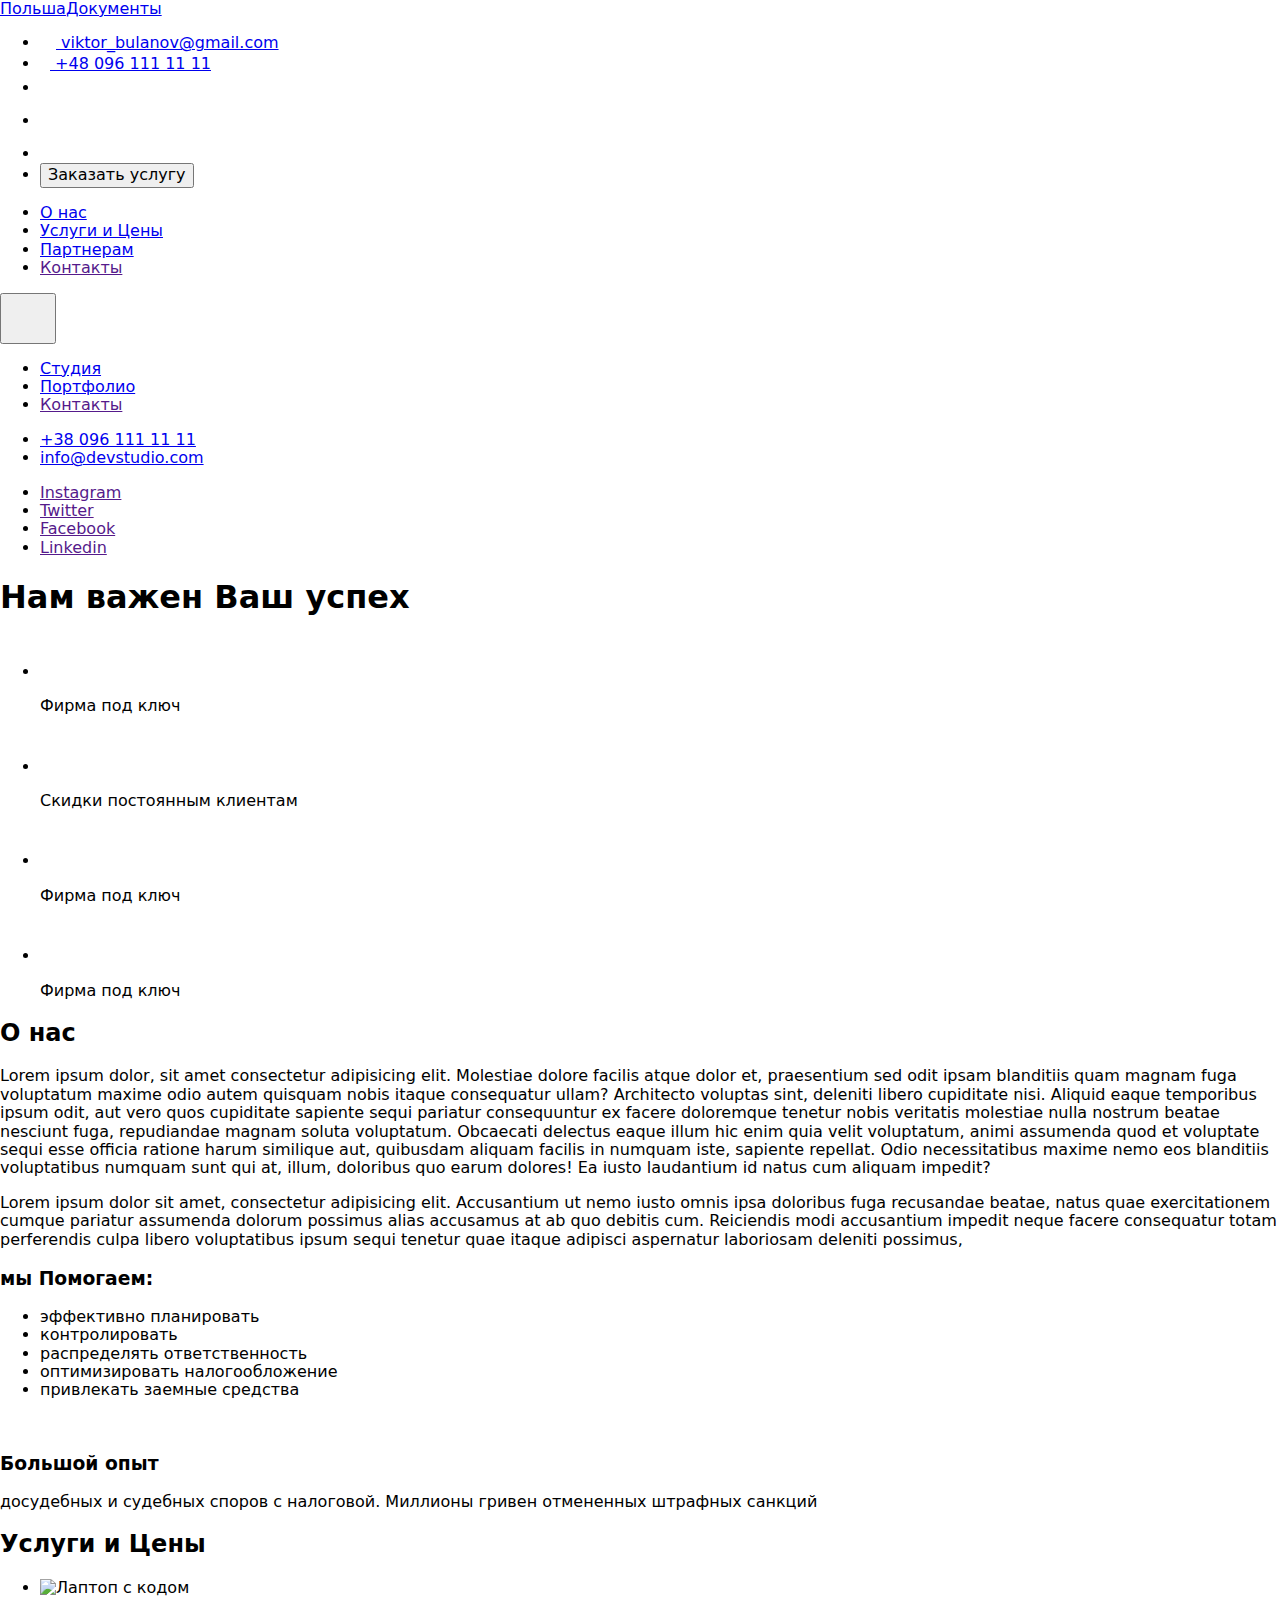
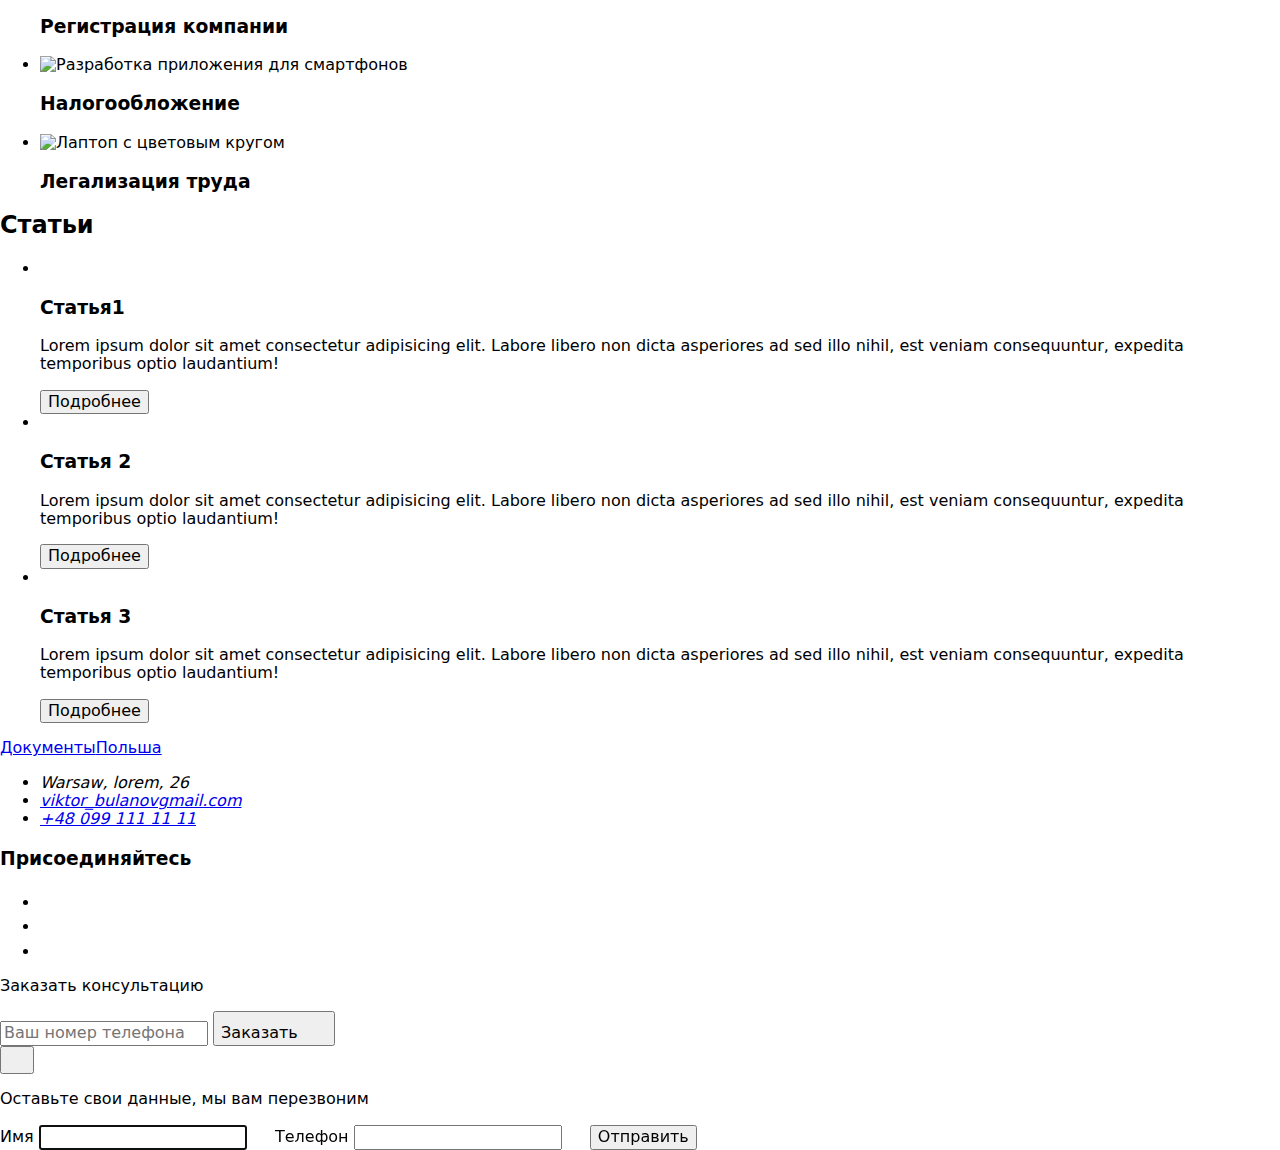
==== index.html @ 6add6114 "index.html" ====
<!DOCTYPE html>
<html lang="ru">
  <head>
    <meta charset="UTF-8" />
    <meta http-equiv="X-UA-Compatible" content="IE=edge" />
    <meta name="viewport" content="width=device-width, initial-scale=1.0" />
    <title>Документы Польша</title>
    <link rel="preconnect" href="https://fonts.gstatic.com" />
    <link
      href="https://fonts.googleapis.com/css2?family=Raleway:wght@700&family=Roboto:wght@400;500;700;900&display=swap"
      rel="stylesheet"
    />
    <link
      rel="stylesheet"
      href="https://cdnjs.cloudflare.com/ajax/libs/modern-normalize/0.2.0/modern-normalize.css"
    />
    <link rel="stylesheet" href="./styles.css" />
    <link rel="stylesheet" href="./css/main.min.css" />
  </head>
  <body>
    <header class="header">
      <div class="container header__container">
        <div class="header__contacts">
          <a href="./index.html" class="logo header__logo">
            Польша<span class="header__logo--color">Документы</span></a
          >
          <ul class="header-contacts__list">
            <li class="header-contacts__item">
              <a
                class="header-contacts__link"
                href="mailto:viktor_bulanov@gmail.com"
              >
                <svg class="header-contacts__icon" width="16px" height="12px">
                  <use href="./images/sprite.svg#icon-envelope"></use>
                </svg>
                viktor_bulanov@gmail.com</a
              >
            </li>
            <li class="header-contacts__item">
              <a class="header-contacts__link" href="tel:+380961111111">
                <svg class="header-contacts__icon" width="10px" height="16px">
                  <use href="./images/sprite.svg#icon-smartphone"></use>
                </svg>
                +48 096 111 11 11</a
              >
            </li>
            <li class="team-social__item">
              <a
                href=""
                class="team-social__link"
                target="_blank"
                rel="noopener noreferrer"
              >
                <svg class="team-social__icon" width="20px" height="20px">
                  <use href="./images/sprite.svg#icon-telega"></use>
                </svg>
              </a>
            </li>
            <li class="team-social__item">
              <a
                href=""
                class="team-social__link"
                target="_blank"
                rel="noopener noreferrer"
              >
                <svg class="team-social__icon" width="28px" height="28px">
                  <use href="./images/sprite.svg#icon-viber"></use>
                </svg>
              </a>
            </li>
            <li class="team-social__item">
              <a
                href=""
                class="team-social__link header__social-link--watsap"
                target="_blank"
                rel="noopener noreferrer"
              >
                <svg class="team-social__icon" width="29px" height="29px">
                  <use href="./images/sprite.svg#icon-watsap"></use>
                </svg>
              </a>
            </li>
            <li>
              <button class="btn hero__btn" type="button" data-modal-open>
                Заказать услугу
              </button>
            </li>
          </ul>
        </div>
        <nav class="site-nav">
          <ul class="site-nav__list">
            <li class="site-nav__item">
              <a
                class="site-nav__link site-nav__link--current"
                href="./index.html"
                >О нас</a
              >
            </li>
            <li class="site-nav__item">
              <a class="site-nav__link" href="./portfolio.html"
                >Услуги и Цены</a
              >
            </li>
            <li class="site-nav__item">
              <a class="site-nav__link" href="./portfolio.html">Партнерам</a>
            </li>

            <li class="site-nav__item">
              <a class="site-nav__link" href="">Контакты</a>
            </li>
          </ul>
        </nav>
        <button class="mobile-menu__btn" data-menu-button>
          <svg class="menu-btn__icon" width="40" height="40">
            <use
              class="menu-btn__icon-open"
              href="./images/sprite.svg#icon-menu"
            ></use>
            <use
              class="menu-btn__icon-close"
              href="./images/sprite.svg#icon-close-menu"
            ></use>
          </svg>
        </button>
      </div>
    </header>
    <div class="mobile-menu" data-menu>
      <ul class="mobile-menu__list">
        <li class="mobile-menu__item">
          <a class="mobile-menu__link" href="./index.html">Студия</a>
        </li>
        <li class="mobile-menu__item">
          <a class="mobile-menu__link" href="./portfolio.html">Портфолио</a>
        </li>
        <li class="mobile-menu__item">
          <a class="mobile-menu__link" href="">Контакты</a>
        </li>
      </ul>
      <div>
        <ul class="mobile-contacts">
          <li class="mobile-contacts__item">
            <a class="mobile-contacts__tel" href="tel:+380961111111">
              +38 096 111 11 11</a
            >
          </li>
          <li class="mobile-contacts__item">
            <a class="mobile-contacts__mail" href="mailto:info@devstudio.com">
              info@devstudio.com</a
            >
          </li>
        </ul>
        <ul class="mobile-menu__social-list">
          <li class="mobile-menu__social-item">
            <a class="mobile-menu__social-link" href="">Instagram</a>
          </li>
          <li class="mobile-menu__social-item">
            <a class="mobile-menu__social-link" href="">Twitter</a>
          </li>
          <li class="mobile-menu__social-item">
            <a class="mobile-menu__social-link" href="">Facebook</a>
          </li>
          <li class="mobile-menu__social-item">
            <a class="mobile-menu__social-link" href="">Linkedin</a>
          </li>
        </ul>
      </div>
    </div>
    <main>
      <!--Section Hero-->
      <section class="hero">
        <div class="container hero__container">
          <h1 class="hero__title">Нам важен Ваш успех</h1>
          <ul class="advantages__list advantages__list--hero">
            <li class="advantages__item--hero">
              <svg class="checked" width="40" height="40">
                <use href="./images/sprite.svg#icon-checked"></use>
              </svg>
              <p class="white-p">Фирма под ключ</p>
            </li>
            <li class="advantages__item--hero">
              <svg class="checked" width="40" height="40">
                <use href="./images/sprite.svg#icon-checked"></use>
              </svg>
              <p class="white-p">Скидки постоянным клиентам</p>
            </li>
            <li class="advantages__item--hero">
              <svg class="checked" width="40" height="40">
                <use href="./images/sprite.svg#icon-checked"></use>
              </svg>
              <p class="white-p">Фирма под ключ</p>
            </li>
            <li class="advantages__item--hero">
              <svg class="checked" width="40" height="40">
                <use href="./images/sprite.svg#icon-checked"></use>
              </svg>
              <p class="white-p">Фирма под ключ</p>
            </li>
          </ul>
        </div>
      </section>
      <!-- Section About Us -->
      <section class="about-us services">
        <div class="container about-us__container">
          <h2 class="title">О нас</h2>
          <div class="about-us">
            <div class="about-us__item">
              <p class="about-us__text">
                Lorem ipsum dolor, sit amet consectetur adipisicing elit.
                Molestiae dolore facilis atque dolor et, praesentium sed odit
                ipsam blanditiis quam magnam fuga voluptatum maxime odio autem
                quisquam nobis itaque consequatur ullam? Architecto voluptas
                sint, deleniti libero cupiditate nisi. Aliquid eaque temporibus
                ipsum odit, aut vero quos cupiditate sapiente sequi pariatur
                consequuntur ex facere doloremque tenetur nobis veritatis
                molestiae nulla nostrum beatae nesciunt fuga, repudiandae magnam
                soluta voluptatum. Obcaecati delectus eaque illum hic enim quia
                velit voluptatum, animi assumenda quod et voluptate sequi esse
                officia ratione harum similique aut, quibusdam aliquam facilis
                in numquam iste, sapiente repellat. Odio necessitatibus maxime
                nemo eos blanditiis voluptatibus numquam sunt qui at, illum,
                doloribus quo earum dolores! Ea iusto laudantium id natus cum
                aliquam impedit?
              </p>
              <p>
                Lorem ipsum dolor sit amet, consectetur adipisicing elit.
                Accusantium ut nemo iusto omnis ipsa doloribus fuga recusandae
                beatae, natus quae exercitationem cumque pariatur assumenda
                dolorum possimus alias accusamus at ab quo debitis cum.
                Reiciendis modi accusantium impedit neque facere consequatur
                totam perferendis culpa libero voluptatibus ipsum sequi tenetur
                quae itaque adipisci aspernatur laboriosam deleniti possimus,
              </p>
            </div>
            <div class="about-us__item--grey">
              <h3 class="about-us__subtitle--orange">мы Помогаем:</h3>
              <ul>
                <li class="about-us__point--grey">эффективно планировать</li>
                <li class="about-us__point--grey">контролировать</li>
                <li class="about-us__point--grey">
                  распределять ответственность
                </li>
                <li class="about-us__point--grey">
                  оптимизировать налогообложение
                </li>
                <li class="about-us__point--grey">
                  привлекать заемные средства
                </li>
              </ul>
            </div>
          </div>
          <div class="about-us--additive">
            <img
              class="about-us__image-2"
              src="./images/desktop/about-us/about-us-2.jpg"
              alt=""
            />
            <div class="about-us--orange-square">
              <h3 class="about-us__subtitle">Большой опыт</h3>
              <p class="about-us__text--white">
                досудебных и судебных споров с налоговой. Миллионы гривен
                отмененных штрафных санкций
              </p>
            </div>
          </div>
        </div>
      </section>
      <!--Section Services-->
      <section class="services">
        <div class="container services__container">
          <h2 class="title">Услуги и Цены</h2>
          <ul class="services__list">
            <li class="services__item">
              <div class="services__thumb">
                <picture>
                  <source
                    srcset="
                      ./images/desktop/services/box-1.webp    1x,
                      ./images/desktop/services/box-1@2x.webp 2x
                    "
                    media="(min-width: 1200px)"
                    type="image/webp"
                  />
                  <source
                    srcset="
                      ./images/desktop/services/box-1.jpg    1x,
                      ./images/desktop/services/box-1@2x.jpg 2x
                    "
                    media="(min-width: 1200px)"
                    type="image/jpeg"
                  />
                  <img
                    class="img"
                    src="./images/desktop/services/box-1.jpg"
                    alt="Лаптоп с кодом"
                    width="370"
                    height="294"
                  />
                </picture>
                <div class="servises__overlay">
                  <h3 class="servises__text">Регистрация компании</h3>
                </div>
              </div>
            </li>
            <li class="services__item">
              <div class="services__thumb">
                <picture>
                  <source
                    srcset="
                      ./images/desktop/services/box-2.webp    1x,
                      ./images/desktop/services/box-2@2x.webp 2x
                    "
                    media="(min-width: 1200px)"
                    type="image/webp"
                  />
                  <source
                    srcset="
                      ./images/desktop/services/box-2.jpg    1x,
                      ./images/desktop/services/box-2@2x.jpg 2x
                    "
                    media="(min-width: 1200px)"
                    type="image/jpeg"
                  />
                  <img
                    class="img"
                    src="./images/desktop/services/box-2.jpg"
                    alt="Разработка приложения для смартфонов"
                    width="370"
                    height="294"
                  />
                </picture>
                <div class="servises__overlay">
                  <h3 class="servises__text">Налогообложение</h3>
                </div>
              </div>
            </li>
            <li class="services__item">
              <div class="services__thumb">
                <picture>
                  <source
                    srcset="
                      ./images/desktop/services/box-3.webp    1x,
                      ./images/desktop/services/box-3@2x.webp 2x
                    "
                    media="(min-width: 1200px)"
                    type="image/webp"
                  />
                  <source
                    srcset="
                      ./images/desktop/services/box-3.jpg    1x,
                      ./images/desktop/services/box-3@2x.jpg 2x
                    "
                    media="(min-width: 1200px)"
                    type="image/jpeg"
                  />
                  <img
                    class="img"
                    src="./images/desktop/services/box-3.jpg"
                    alt="Лаптоп с цветовым кругом"
                    width="370"
                    height="294"
                  />
                </picture>
                <div class="servises__overlay">
                  <h3 class="servises__text">Легализация труда</h3>
                </div>
              </div>
            </li>
          </ul>
        </div>
      </section>
      <!--Section Articles-->
      <section class="article">
        <div class="container article__container">
          <h2 class="title article__title">Статьи</h2>
          <ul class="article__list">
            <li class="article__item">
              <div class="article__thumb">
                <img src="./images/desktop/article/article-1.jpg" alt="" />
              </div>
              <div class="article__box">
                <h3 class="article__subtitle">Статья1</h3>
                <p class="article__text">
                  Lorem ipsum dolor sit amet consectetur adipisicing elit.
                  Labore libero non dicta asperiores ad sed illo nihil, est
                  veniam consequuntur, expedita temporibus optio laudantium!
                </p>
                <button class="btn article__btn">Подробнее</button>
              </div>
            </li>
            <li class="article__item">
              <div class="article__thumb">
                <img src="./images/desktop/article/article-2.jpg" alt="" />
              </div>
              <div class="article__box">
                <h3 class="article__subtitle">Статья 2</h3>
                <p class="article__text">
                  Lorem ipsum dolor sit amet consectetur adipisicing elit.
                  Labore libero non dicta asperiores ad sed illo nihil, est
                  veniam consequuntur, expedita temporibus optio laudantium!
                </p>
                <button class="btn article__btn">Подробнее</button>
              </div>
            </li>
            <li class="article__item">
              <div class="article__thumb">
                <img src="./images/desktop/article/article-3.jpg" alt="" />
              </div>
              <div class="article__box">
                <h3 class="article__subtitle">Статья 3</h3>
                <p class="article__text">
                  Lorem ipsum dolor sit amet consectetur adipisicing elit.
                  Labore libero non dicta asperiores ad sed illo nihil, est
                  veniam consequuntur, expedita temporibus optio laudantium!
                </p>
                <button class="btn article__btn">Подробнее</button>
              </div>
            </li>
          </ul>
        </div>
      </section>
    </main>
    <footer class="footer">
      <div class="container footer__div-location">
        <div class="footer__content-box footer__flexbox">
          <a href="./index.html" class="logo footer__logo"
            >Документы<span class="header__logo--color">Польша</span></a
          >
          <address class="contacts">
            <ul class="list footer__flexbox">
              <li class="footer-contacts__item">Warsaw, lorem, 26</li>
              <li class="footer-contacts__item">
                <a
                  class="link footer-contacts__link"
                  href="mailto:info@example.com"
                  >viktor_bulanovgmail.com</a
                >
              </li>
              <li class="footer-contacts__item">
                <a class="link footer-contacts__link" href="tel:+380991111111"
                  >+48 099 111 11 11</a
                >
              </li>
            </ul>
          </address>
        </div>
        <div class="footer__content-box footer__flexbox">
          <h3 class="footer__title">Присоединяйтесь</h3>
          <ul class="list footer__social-list">
            <li class="footer__social-item">
              <a
                href=""
                class="footer__social-link"
                target="_blank"
                rel="noopener noreferrer"
              >
                <svg class="footer__icon" width="20px" height="20px">
                  <use href="./images/sprite.svg#icon-watsap"></use>
                </svg>
              </a>
            </li>
            <li class="footer__social-item">
              <a
                href=""
                class="footer__social-link"
                target="_blank"
                rel="noopener noreferrer"
              >
                <svg class="footer__icon" width="20px" height="20px">
                  <use href="./images/sprite.svg#icon-telega"></use>
                </svg>
              </a>
            </li>
            <li class="footer__social-item">
              <a
                href=""
                class="footer__social-link"
                target="_blank"
                rel="noopener noreferrer"
              >
                <svg class="footer__icon" width="20px" height="20px">
                  <use href="./images/sprite.svg#icon-viber"></use>
                </svg>
              </a>
            </li>
          </ul>
        </div>
        <form class="footer-form footer-form__item">
          <p class="footer__title">Заказать консультацию</p>
          <div class="footer-form__flexbox">
            <input
              class="footer__input"
              id="footer-mail"
              type="tel"
              name="tel"
              placeholder="Ваш номер телефона"
            />
            <button class="btn footer-form__btn" type="submit">
              Заказать
              <svg
                class="footer__icon btn__icon-send"
                width="24px"
                height="24px"
              >
                <use href="./images/sprite.svg#icon-send"></use>
              </svg>
            </button>
          </div>
        </form>
      </div>
    </footer>

    <div class="backdrop is-hidden" data-modal>
      <div class="modal">
        <button class="close-button" type="button" data-modal-close>
          <svg class="close-button__icon" width="18px" height="18px">
            <use href="./images/sprite.svg#icon-close"></use>
          </svg>
        </button>
        <form class="form">
          <p class="form__legend">Оставьте свои данные, мы вам перезвоним</p>
          <label class="form__field">
            <span class="form__label">Имя</span>
            <input class="form__input" type="text" name="username" autofocus />
            <svg class="form__icon" width="18px" height="18px">
              <use href="./images/sprite.svg#icon-person"></use>
            </svg>
          </label>
          <label class="form__field" for="tel">
            <span class="form__label">Телефон</span>
            <input class="form__input" type="tel" name="tel" id="tel" />
            <svg class="form__icon" width="18px" height="18px">
              <use href="./images/sprite.svg#icon-phone-tube"></use>
            </svg>
          </label>
          <button class="btn" type="submit">Отправить</button>
        </form>
      </div>
    </div>
    <script src="./js/modal.js"></script>
    <script src="./js/menu.js"></script>
  </body>
</html>
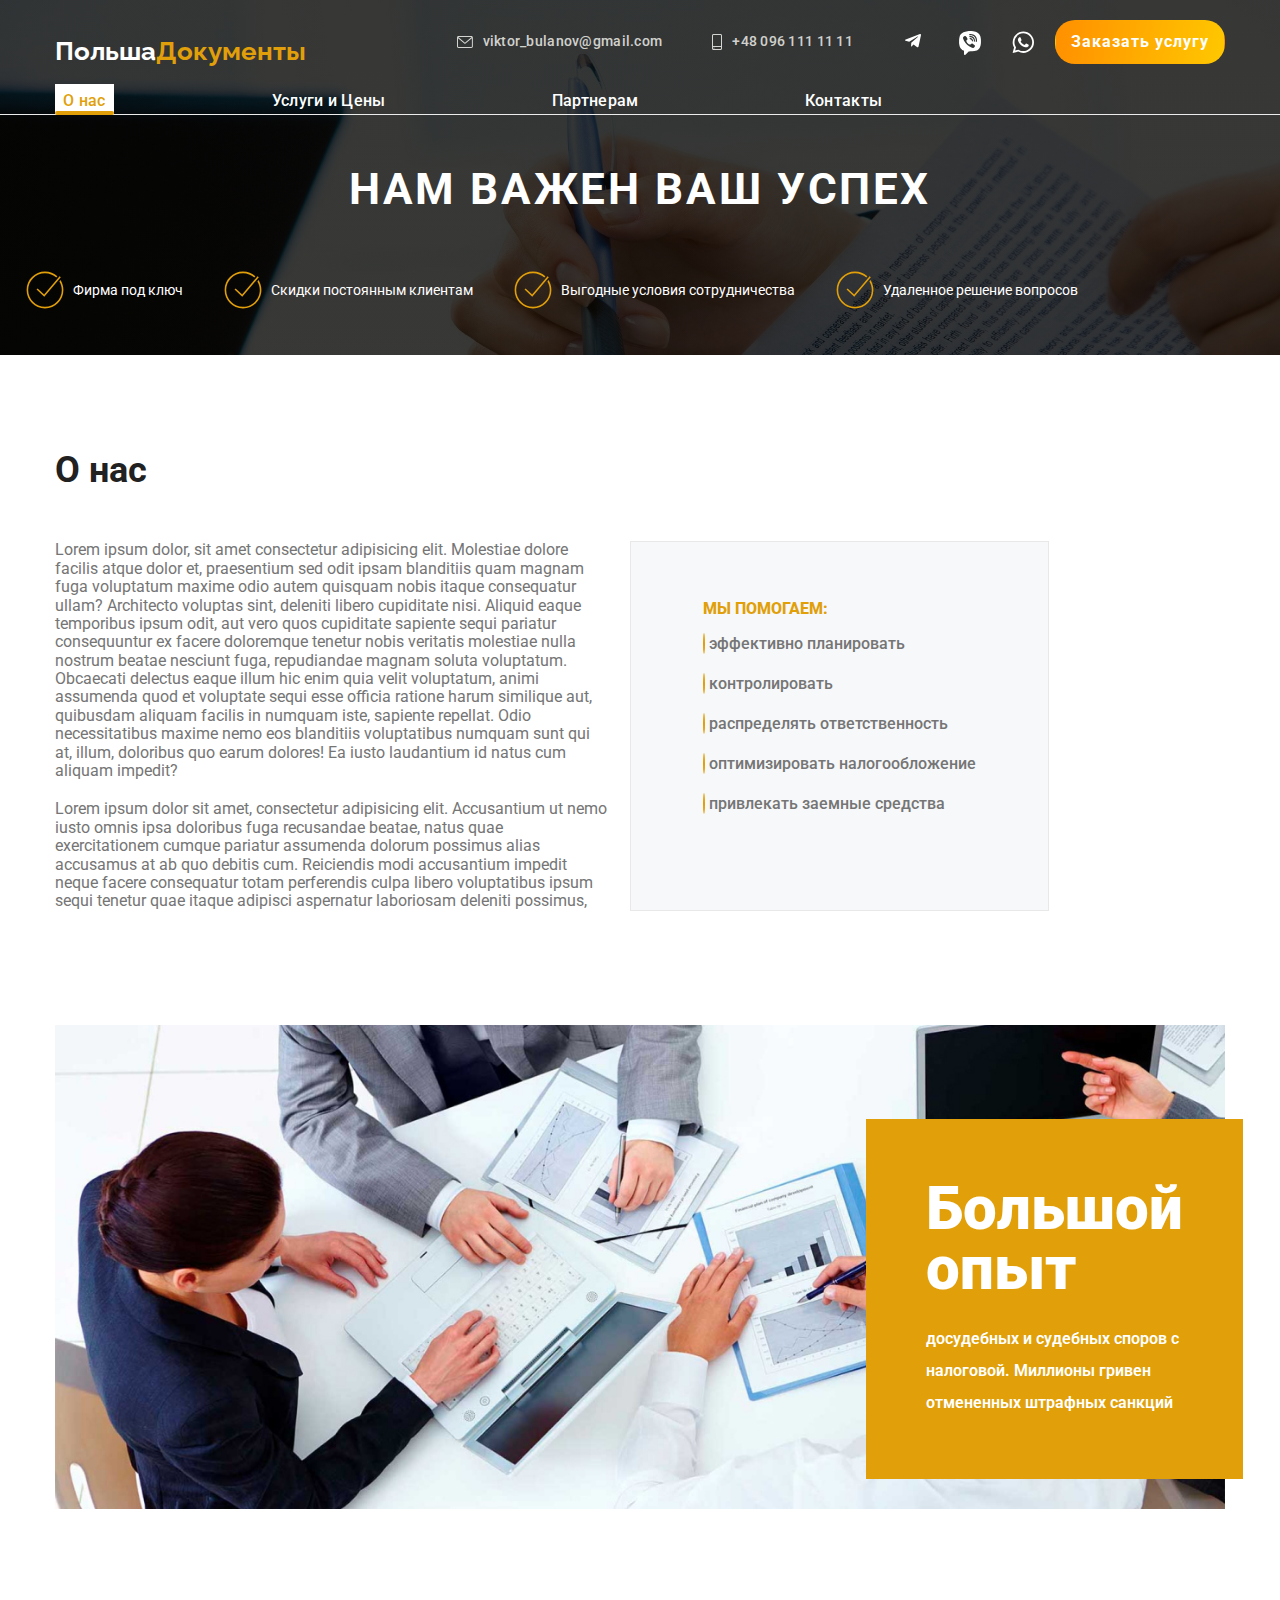
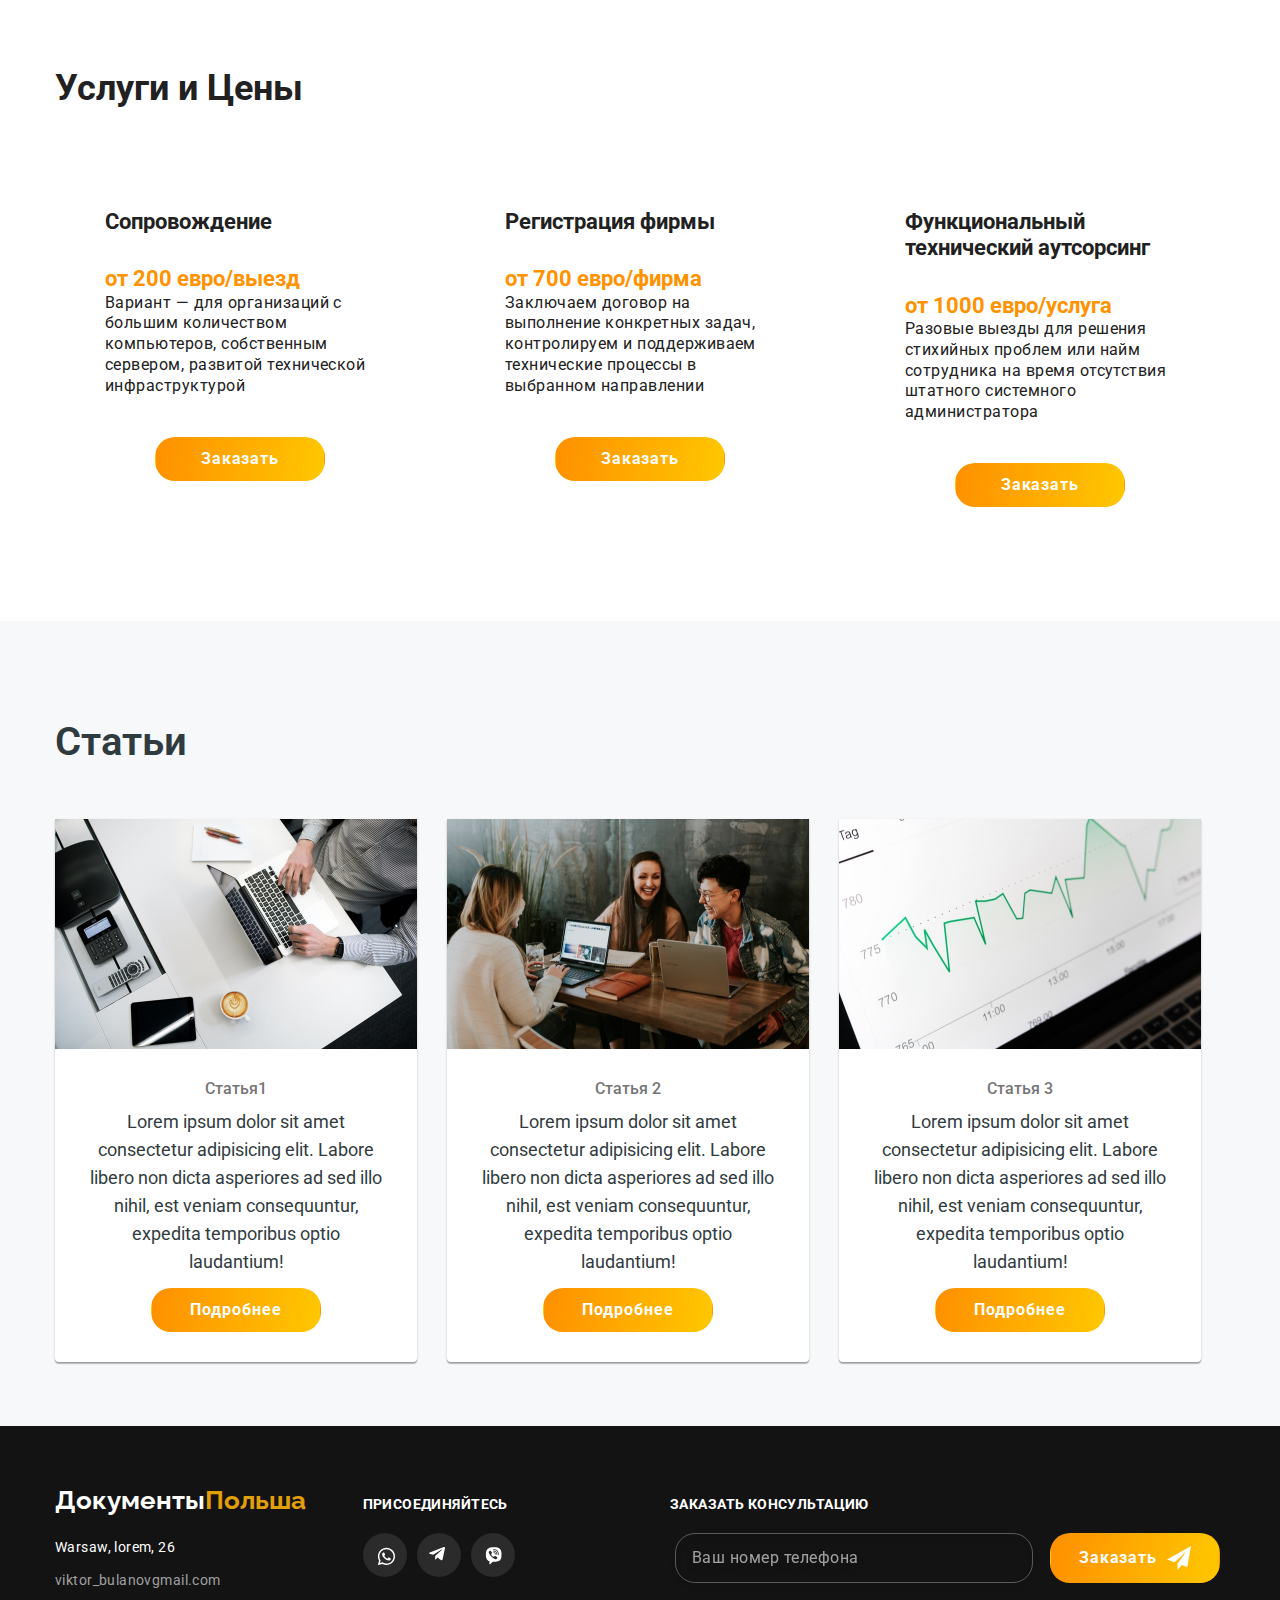
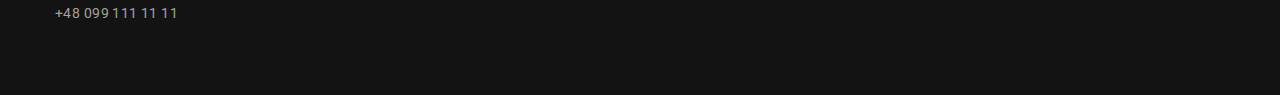
==== commit 22ee6c67: "services" ====
--- a/index.html
+++ b/index.html
@@ -97,12 +97,10 @@
               >
             </li>
             <li class="site-nav__item">
-              <a class="site-nav__link" href="./portfolio.html"
-                >Услуги и Цены</a
-              >
+              <a class="site-nav__link" href="./services.html">Услуги и Цены</a>
             </li>
             <li class="site-nav__item">
-              <a class="site-nav__link" href="./portfolio.html">Партнерам</a>
+              <a class="site-nav__link" href="./partnership.html">Партнерам</a>
             </li>
 
             <li class="site-nav__item">
@@ -187,19 +185,19 @@
               <svg class="checked" width="40" height="40">
                 <use href="./images/sprite.svg#icon-checked"></use>
               </svg>
-              <p class="white-p">Фирма под ключ</p>
+              <p class="white-p">Выгодные условия сотрудничества</p>
             </li>
             <li class="advantages__item--hero">
               <svg class="checked" width="40" height="40">
                 <use href="./images/sprite.svg#icon-checked"></use>
               </svg>
-              <p class="white-p">Фирма под ключ</p>
+              <p class="white-p">Удаленное решение вопросов</p>
             </li>
           </ul>
         </div>
       </section>
       <!-- Section About Us -->
-      <section class="about-us services">
+      <section class="about-us section">
         <div class="container about-us__container">
           <h2 class="title">О нас</h2>
           <div class="about-us">
@@ -265,111 +263,44 @@
         </div>
       </section>
       <!--Section Services-->
-      <section class="services">
+      <section class="services section">
         <div class="container services__container">
           <h2 class="title">Услуги и Цены</h2>
           <ul class="services__list">
             <li class="services__item">
-              <div class="services__thumb">
-                <picture>
-                  <source
-                    srcset="
-                      ./images/desktop/services/box-1.webp    1x,
-                      ./images/desktop/services/box-1@2x.webp 2x
-                    "
-                    media="(min-width: 1200px)"
-                    type="image/webp"
-                  />
-                  <source
-                    srcset="
-                      ./images/desktop/services/box-1.jpg    1x,
-                      ./images/desktop/services/box-1@2x.jpg 2x
-                    "
-                    media="(min-width: 1200px)"
-                    type="image/jpeg"
-                  />
-                  <img
-                    class="img"
-                    src="./images/desktop/services/box-1.jpg"
-                    alt="Лаптоп с кодом"
-                    width="370"
-                    height="294"
-                  />
-                </picture>
-                <div class="servises__overlay">
-                  <h3 class="servises__text">Регистрация компании</h3>
-                </div>
-              </div>
+              <h3 class="services__subtitle">Сопровождение</h3>
+              <span class="services__price">от 200 евро/выезд</span>
+              <p class="services__text">
+                Вариант — для организаций с большим количеством компьютеров,
+                собственным сервером, развитой технической инфраструктурой
+              </p>
+              <button class="btn">Заказать</button>
             </li>
             <li class="services__item">
-              <div class="services__thumb">
-                <picture>
-                  <source
-                    srcset="
-                      ./images/desktop/services/box-2.webp    1x,
-                      ./images/desktop/services/box-2@2x.webp 2x
-                    "
-                    media="(min-width: 1200px)"
-                    type="image/webp"
-                  />
-                  <source
-                    srcset="
-                      ./images/desktop/services/box-2.jpg    1x,
-                      ./images/desktop/services/box-2@2x.jpg 2x
-                    "
-                    media="(min-width: 1200px)"
-                    type="image/jpeg"
-                  />
-                  <img
-                    class="img"
-                    src="./images/desktop/services/box-2.jpg"
-                    alt="Разработка приложения для смартфонов"
-                    width="370"
-                    height="294"
-                  />
-                </picture>
-                <div class="servises__overlay">
-                  <h3 class="servises__text">Налогообложение</h3>
-                </div>
-              </div>
+              <h3 class="services__subtitle">Регистрация фирмы</h3>
+              <span class="services__price">от 700 евро/фирма</span>
+              <p class="services__text">
+                Заключаем договор на выполнение конкретных задач, контролируем и
+                поддерживаем технические процессы в выбранном направлении
+              </p>
+              <button class="btn">Заказать</button>
             </li>
             <li class="services__item">
-              <div class="services__thumb">
-                <picture>
-                  <source
-                    srcset="
-                      ./images/desktop/services/box-3.webp    1x,
-                      ./images/desktop/services/box-3@2x.webp 2x
-                    "
-                    media="(min-width: 1200px)"
-                    type="image/webp"
-                  />
-                  <source
-                    srcset="
-                      ./images/desktop/services/box-3.jpg    1x,
-                      ./images/desktop/services/box-3@2x.jpg 2x
-                    "
-                    media="(min-width: 1200px)"
-                    type="image/jpeg"
-                  />
-                  <img
-                    class="img"
-                    src="./images/desktop/services/box-3.jpg"
-                    alt="Лаптоп с цветовым кругом"
-                    width="370"
-                    height="294"
-                  />
-                </picture>
-                <div class="servises__overlay">
-                  <h3 class="servises__text">Легализация труда</h3>
-                </div>
-              </div>
+              <h3 class="services__subtitle">
+                Функциональный технический аутсорсинг
+              </h3>
+              <span class="services__price">от 1000 евро/услуга</span>
+              <p class="services__text">
+                Разовые выезды для решения стихийных проблем или найм сотрудника
+                на время отсутствия штатного системного администратора
+              </p>
+              <button class="btn">Заказать</button>
             </li>
           </ul>
         </div>
       </section>
       <!--Section Articles-->
-      <section class="article">
+      <section class="article section">
         <div class="container article__container">
           <h2 class="title article__title">Статьи</h2>
           <ul class="article__list">
--- a/css/main.min.css
+++ b/css/main.min.css
@@ -0,0 +1,4 @@
+:root{--main-font: "Roboto", sans-serif;--logo-font: "Raleway", sans-serif;--primary-text-color: #757575;--title-text-color: #212121;--footer-grey-text: rgba(255, 255, 255, 0.6);--accent-var2: #3b6281;--accent-color: #e19f0a;--accent-color2: #e37708;--accent-var: #3b5481;--bb-focus: #5b90bb;--linear-gradient: rgba(5, 5, 3, 0.8), rgba(14, 13, 6, 0.8);--linear-gradient2: rgba(27, 31, 68, 0.6), rgba(27, 31, 68, 0.6);--white-text-color: #ffffff;--white-hover: rgba(252, 252, 247, 0.8);--logo-text-color: #000000;--primary-bg-color: #ffffff;--secondary-bg-color: #f6f8f9;--accent-bg-color: #131314;--border-color: #eeeeee;--icon-color: #afb1b8;--header-border-color: #ececec;--card-shadow: 0px 1px 3px rgba(0, 0, 0, 0.12),
+    0px 1 px 1px rgba(0, 0, 0, 0.14), 0px 2px 1px rgba(0, 0, 0, 0.2);--portfolio-card-shadow: 0px 1px 1px rgba(0, 0, 0, 0.12),
+    0px 4px 4px rgba(0, 0, 0, 0.06), 1px 4px 6px rgba(0, 0, 0, 0.16);--filter-btn-gap: 8px;--btn-radius: 20px;--transition-param: 500ms cubic-bezier(0.4, 0, 0.2, 1);--modal-tr-param: 250ms cubic-bezier(0.17, 0.67, 0.96, 0.48)}.advantages__list,.services__list,.article__list,.clients__list,.portfolio__list{display:flex;flex-wrap:wrap;margin-left:-30px;margin-top:-30px}.advantages,.article,.clients,.portfolio{padding-top:60px;padding-bottom:60px}@media screen and (min-width: 1200px){.advantages,.article,.clients,.portfolio{padding-top:94px;padding-bottom:94px}}.advantages__item,.services__item,.article__item,.clients__item,.portfolio__item{margin-top:30px;margin-left:30px}.team-social__link,.footer__social-link{display:flex;justify-content:center;align-items:center;padding:8px;width:44px;height:44px;border-radius:50%;transition:background-color var(--transition-param)}.team-social__link:hover,.footer__social-link:hover,.team-social__link:focus,.footer__social-link:focus{background-color:var(--accent-color)}.container{width:100%;padding-left:15px;padding-right:15px}@media screen and (min-width: 480px){.container{max-width:480px;margin-left:auto;margin-right:auto}}@media screen and (min-width: 768px){.container{max-width:768px}}@media screen and (min-width: 1200px){.container{max-width:1200px}}.hero__container{text-align:center}.header__container{padding-top:15px;padding-bottom:15px}@media screen and (min-width: 768px){.header__container{padding-top:0px;padding-bottom:0px}}.about-us__container{display:flex;flex-direction:column;align-items:flex-start}.services__container{display:flex;flex-direction:column;align-items:flex-start}.article__container{display:flex;flex-direction:column;align-items:flex-start}.section{padding-top:94px;padding-bottom:64px;background-color:var(--white-text-color)}html{box-sizing:border-box}*,*::before,*::after{box-sizing:inherit}body{margin:0;background-color:var(--primary-bg-color);color:var(--primary-text-color);font-family:var(--main-font);font-style:normal;background-image:linear-gradient(var(--linear-gradient)),url("../images/desktop/hero/background.jpg");background-repeat:no-repeat;background-size:contain}body.overflow-is-hidden{overflow:hidden}h1,h2,h3,h4,h5,h6,p{margin:0}a{text-decoration:none}ul{list-style:none;margin:0px;padding-left:0px}.visually-hidden{position:absolute !important;clip:rect(1px 1px 1px 1px);padding:0 !important;border:0 !important;height:1px !important;width:1px !important;overflow:hidden}.list{display:flex;list-style:none;padding-left:0px}img{display:block;height:auto;object-fit:cover}.title{margin-bottom:50px;font-weight:700;font-size:36px;line-height:1.17;text-align:center;color:var(--title-text-color)}@media screen and (max-width: 1199.98px){.title{font-size:28px;line-height:1.18;letter-spacing:0.03em}}.hero__title{max-width:696px;margin:0 auto;margin-bottom:80px;font-weight:700;font-size:44px;line-height:1.36;letter-spacing:0.06em;color:var(--white-text-color);text-transform:uppercase}@media screen and (max-width: 1199.98px){.hero__title{font-size:26px;line-height:1.62;max-width:360px}}.advantages__title{display:flex;justify-content:center;margin-bottom:10px;font-weight:700;font-size:14px;line-height:1.14;letter-spacing:0.03em;color:var(--tittle-text-color);text-transform:uppercase}@media screen and (min-width: 768px){.advantages__title{justify-content:start}}.footer__title{font-weight:700;font-size:14px;line-height:1.14;letter-spacing:0.03em;text-transform:uppercase;color:var(--white-text-color);margin-bottom:20px}@media screen and (max-width: 1199.98px){.footer__title{display:flex;justify-content:center}}.portfolio__title{font-weight:700;font-size:18px;line-height:2;letter-spacing:0.06em;color:var(--tittle-text-color)}.article__title{font-weight:600;font-size:40px;line-height:54px;color:#303b40}.logo{font-family:var(--logo-font);font-weight:700;font-size:24px;line-height:1.17;color:var(--white-text-color)}@media screen and (min-width: 1200px){.logo{font-size:26px;line-height:1.15}}.checked{fill:var(--accent-color);margin-right:8px}.header__logo{margin-right:93px}.header__logo--color{color:var(--accent-color)}.footer__logo{margin-bottom:20px}@media screen and (max-width: 1199.98px){.footer__logo{margin-left:auto;margin-right:auto}}.footer__logo--color{color:var(--white-text-color)}.btn{display:flex;justify-content:center;align-items:center;width:170px;min-height:44px;border:1px solid transparent;border-radius:var(--btn-radius);margin-right:auto;margin-left:auto;font-weight:700;font-size:16px;line-height:1.87;letter-spacing:0.06em;color:var(--white-text-color);background:linear-gradient(99.01deg, #ff9200 4.22%, #fc0 108.35%),#ff9200;cursor:pointer;transition:var(--transition-param)}.btn:hover{background-color:var(--white-hover);color:var(--title-text-color);border:1px solid var(--accent-color)}.btn:focus{background-color:var(--white-hover);color:var(--title-text-color);border:1px solid var(--accent-color)}.btn__icon-send{margin-left:10px}.hero__btn{margin:0 auto}@media screen and (max-width: 1199.98px){.footer-form__btn{margin-top:20px}}.close-button{display:flex;position:absolute;top:8px;right:8px;width:30px;height:30px;justify-content:center;align-items:center;border:1px solid rgba(0,0,0,0.1);border-radius:50%;background-color:var(--primary-bg-color);cursor:pointer}.close-button__icon{fill:var(--logo-text-color);transform:rotate(360deg);transition:transform var(--transition-param),fill var(--transition-param)}.close-button:hover .close-button__icon,.close-button:focus .close-button__icon{transform:rotate(0deg);fill:var(--accent-color)}.form__input{display:flex;min-width:100%;min-height:40px;padding:8px 8px 8px 42px;margin-top:4px;border:1px solid rgba(33,33,33,0.2);border-radius:var(--btn-radius);font-family:inherit;transition:border-color var(--transition-param),outline-color var(--transition-param)}.form__field{margin-bottom:10px}.form__input:focus,.form__input:hover{border-color:var(--accent-color);outline-color:var(--accent-color)}.form__input:focus+.form__icon,.form__input:hover+.form__icon{fill:var(--accent-color)}.form__legend{font-weight:700;font-size:20px;line-height:1.5;text-align:center;margin-bottom:12px;letter-spacing:0.03em;color:var(--tittle-text-color)}@media screen and (min-width: 1200px){.form__legend{line-height:1.15}}.form__input--comment{min-height:120px;padding:12px 16px;resize:none}.checkbox-area{position:relative;display:flex;flex-direction:row;align-items:center;padding-left:20px;margin-top:20px;margin-bottom:30px}@media screen and (min-width: 1200px){.checkbox-area{padding-left:42px}}.checkbox{position:absolute;width:1px;height:1px;margin:-1px;border:0;padding:0;clip:rect(0 0 0 0);overflow:hidden}.checkbox__icon{position:absolute;top:50%;left:0px;transform:translateY(-50%);display:inline-block;fill:transparent;width:16px;height:15px;border:2px solid var(--tittle-text-color);border-radius:2px;transition:fill var(--transition-param),background-color var(--transition-param),border-color var(--transition-param)}@media screen and (min-width: 1200px){.checkbox__icon{left:13px}}.checkbox:checked+.checkbox__icon{background-color:var(--accent-color);border:2px solid var(--accent-color);background-image:url("../images/icon-check.svg");background-size:contain;background-origin:border-box;fill:var(--white-text-color)}.checkbox__text{font-size:12px;line-height:1.17;letter-spacing:0.03em;color:var(--primary-text-color)}@media screen and (min-width: 1200px){.checkbox__text{font-size:14px;line-height:1.71}}.checkbox__link{margin-left:6px;text-decoration:underline;color:var(--accent-color)}.form__label{font-size:12px;line-height:1.17;letter-spacing:0.01em;color:var(--primary-text-color)}.form__input--comment::placeholder{font-weight:400;font-size:12px;line-height:14px;letter-spacing:0.01em;color:rgba(117,117,117,0.5)}.form__field{display:block;align-items:center;position:relative}.form__icon{position:absolute;bottom:11px;left:11px;fill:var(--tittle-text-color);transition:fill var(--transition-param)}.form__input:focus-within{border-color:var(--accent-color)}.mobile-menu{display:flex;flex-direction:column;justify-content:space-between;position:fixed;top:0;left:100%;width:100%;height:100vh;background-color:var(--primary-bg-color);padding:48px 40px;z-index:99}.mobile-menu.is-open{left:0}@media screen and (min-width: 768px){.mobile-menu{display:none}}.mobile-menu__btn{margin-left:auto;width:40px;height:40px;background-color:transparent;border:none;cursor:pointer;z-index:100}@media screen and (min-width: 768px){.mobile-menu__btn{display:none}}.is-open .menu-btn__icon-open{display:none}.menu-btn__icon-close{display:none}.is-open .menu-btn__icon-close{display:block}.menu-btn__icon{fill:var(--tittle-text-color)}.menu-btn__icon:focus,.menu-btn__icon:hover{fill:var(--accent-color)}.mobile-menu__item:not(:last-child){margin-bottom:32px}.mobile-menu__link{font-weight:500;font-size:40px;line-height:1.17;letter-spacing:0.02em;color:var(--tittle-text-color);cursor:pointer}.mobile-menu__link:hover,.mobile-menu__link:focus{color:var(--accent-color)}.mobile-contacts{padding-bottom:64px}.mobile-contacts__item:last-child{margin-top:32px}.mobile-contacts__tel{font-weight:500;font-size:34px;line-height:1.18;letter-spacing:0.02em;color:var(--accent-color)}.mobile-contacts__mail{font-weight:500;font-size:24px;line-height:1.17;letter-spacing:0.02em;color:var(--primary-text-color);cursor:pointer}.mobile-contacts__mail:hover,.mobile-contacts__mail:focus{color:var(--accent-color)}.mobile-menu__social-list{display:flex;margin-top:auto}.mobile-menu__social-item{padding-right:10px}.mobile-menu__social-item:nth-child(n+2){padding-left:10px}.mobile-menu__social-item:not(:last-child){border-right:1px solid var(--icon-color)}.mobile-menu__social-link{font-weight:500;font-size:18px;line-height:1.22;letter-spacing:0.02em;color:var(--accent-color);cursor:pointer}.backdrop{z-index:101;position:fixed;top:0;left:0;width:100%;height:100%;transform:scale(1, 1);background-color:rgba(0,0,0,0.2);transition:background-color var(--modal-tr-param),transform var(--modal-tr-param),border-radius var(--modal-tr-param),visibility var(--modal-tr-param),opacity var(--modal-tr-param)}.backdrop.is-hidden{visibility:hidden;opacity:0;transform:scale(0, 0);border-radius:50%;pointer-events:none}.modal{position:absolute;top:50%;left:50%;transform:translate(-50%, -50%);width:100%;max-width:450px;max-height:100vh;overflow-y:auto;padding:40px;background-color:var(--primary-bg-color);box-shadow:0px 1px 3px rgba(0,0,0,0.12),0px 1px 1px rgba(0,0,0,0.14),0px 2px 1px rgba(0,0,0,0.2);border-radius:4px}@media screen and (min-width: 1200px){.modal{max-width:530px}}.header{color:var(--white-text-color);border-bottom:1px solid var(--header-border-color)}.header__container{display:flex;flex-direction:column}.header__contacts{display:flex;flex-direction:row;align-items:baseline}.header-contacts__list{display:none}@media screen and (min-width: 768px){.header-contacts__list{display:flex;margin-left:auto;padding-top:20px;padding-bottom:20px;flex-direction:column;justify-content:space-between}}@media screen and (min-width: 1200px){.header-contacts__list{flex-direction:row;align-items:center}}@media screen and (min-width: 1200px){.header-contacts__item:not(:last-child){margin-right:30px}}.header-contacts__link{float:left;position:relative;font-weight:500;font-size:14px;line-height:1.14;letter-spacing:0.02em;padding:10px;color:var(--white-hover);transition:var(--transition-param);display:flex;align-items:center}.header-contacts__link:before,.header-contacts__link:after{content:"";position:absolute;transition:transform 0.5s ease;left:0;top:0;width:100%;height:100%;border-style:solid;border-color:var(--accent-color)}.header-contacts__link:before{border-width:2px 0 2px 0;transform:scaleX(0)}.header-contacts__link:after{border-width:0 2px 0 2px;transform:scaleY(0)}.header-contacts__link:hover:before,.header-contacts__link:hover:after{transform:scale(1, 1)}.header-contacts__icon{margin-right:10px;fill:currentColor}.header__social-link--watsap{padding-right:11px;padding-bottom:11px}.site-nav{display:flex;align-items:center}.site-nav__list{display:none}@media screen and (min-width: 768px){.site-nav__list{display:flex}}.site-nav__item:not(:last-child){margin-right:150px}.site-nav__link{display:block;padding:8px 8px 4px;font-weight:500;font-size:16px;line-height:1.14;letter-spacing:0.02em;color:var(--white-text-color);cursor:pointer;transition:var(--transition-param)}.site-nav__link:hover,.site-nav__link:focus{color:var(--title-text-color);box-shadow:inset 8em 0 0 0 var(--white-hover)}.site-nav__link--current{position:relative;color:var(--accent-color);background-color:var(--white-text-color)}.site-nav__link--current::after{position:absolute;bottom:-1px;left:0;content:"";display:block;width:100%;background:var(--accent-color);height:4px;border-radius:2px}.about-us{display:flex;flex-direction:row}.about-us__item{flex-basis:calc((100% - 2 * 30px) / 2);margin-right:20px}.about-us__item--grey{background:var(--secondary-bg-color);border:1px solid #e8e8e8;padding:52px 72px}.about-us__subtitle--orange{font-weight:800;font-size:16px;line-height:30px;color:var(--accent-color);text-transform:uppercase}.about-us__point--grey{font-weight:500;font-size:16px;line-height:40px;color:var(--tittle-text-color)}.about-us__point--grey::before{content:"";height:2rem;width:2rem;border:1px solid var(--accent-color);border-radius:50%;margin-right:4px}.about-us__text{margin-bottom:20px}.about-us__image{position:relative}.about-us__image::before{content:"";display:block;width:100%;height:100%;position:absolute;top:0;left:0;background:transparent;background-image:linear-gradient(to left, #080908, #0a0a0a);opacity:0.8}.about-us--additive{position:relative}.about-us__image-2{margin-top:114px;max-width:100%}.about-us--orange-square{position:absolute;top:208px;left:811px;background-color:var(--accent-color);max-width:556px;padding:60px}.about-us__subtitle{font-weight:900;font-size:60px;line-height:60px;color:var(--white-text-color);margin-bottom:24px}.about-us__text--white{font-weight:600;font-size:16px;line-height:32px;color:var(--white-text-color)}.advantages{background-color:var(--white-text-color)}@media screen and (min-width: 1200px){.advantages{padding-top:94px;padding-bottom:0px}}.advantages__item{flex-basis:100%}@media screen and (min-width: 768px){.advantages__item{flex-basis:calc((100% - 2 * 30px) / 2)}}@media screen and (min-width: 1200px){.advantages__item{flex-basis:calc((100% - 4 * 30px) / 4)}}.advantages__thumb{display:flex;justify-content:center;align-items:center;min-height:120px;margin-bottom:30px;background:var(--secondary-bg-color);border-radius:4px}.advantages__text{font-weight:400;font-size:14px;line-height:1.71;letter-spacing:0.03em}.services__item{flex-basis:calc((100% - 3 * 30px) / 3);padding:50px;box-shadow:var(--card-shadow)}.services__text{font-size:16px;line-height:1.3;letter-spacing:0.03em;color:var(--title-text-color);padding-bottom:40px}.services__price{font-weight:bold;font-size:22px;line-height:1.2;color:#ff9200;padding-bottom:14px}.services__subtitle{font-size:22px;line-height:1.2;color:var(--title-text-color);padding-bottom:31px}.article{background-color:var(--secondary-bg-color)}.article__item{flex-basis:100%;background-color:var(--white-text-color);box-shadow:0px 1px 3px rgba(0,0,0,0.12),0px 1px 1px rgba(0,0,0,0.14),0px 2px 1px rgba(0,0,0,0.2);border-radius:0px 0px 4px 4px}@media screen and (min-width: 768px){.article__item{flex-basis:calc((100% - 2 * 30px) / 2)}}@media screen and (min-width: 1200px){.article__item{flex-basis:calc((100% - 4 * 30px) / 4)}}.article__box{padding:30px 32px;text-align:center}.article__subtitle{margin-bottom:10px;font-weight:500;font-size:16px;line-height:1.19;color:var(--tittle-text-color)}.article__text{font-size:18px;line-height:28px;color:#303b40;padding-bottom:12px}.team-social__list{display:flex;justify-content:center}.team-social__item:not(:last-child){margin-right:10px}.team-social__link:hover .team-social__icon,.team-social__link:focus .team-social__icon{fill:var(--white-text-color)}.team-social__icon{fill:var(--white-text-color)}.clients__item{display:flex;flex-basis:calc((100% - 2 * 30px) / 2)}@media screen and (min-width: 768px){.clients__item{flex-basis:calc((100% - 3 * 30px) / 3)}}@media screen and (min-width: 1200px){.clients__item{flex-basis:calc((100% - 6 * 30px) / 6)}}.client__link{width:100%;height:92px;display:flex;align-items:center;justify-content:center;border:1px solid var(--icon-color);color:var(--icon-color);border-radius:4px;transition:border-color var(--transition-param),color var(--transition-param)}.client__link:hover{color:var(--accent-color);border-color:var(--accent-color)}.client__link:focus{color:var(--accent-color);border-color:var(--accent-color)}.client__icon{fill:currentColor}.footer__div-location{display:flex;justify-content:space-between;align-items:baseline;flex-wrap:wrap}.footer__flexbox{display:flex;flex-direction:column}.footer__content-box{flex-basis:100%;margin-bottom:60px}@media screen and (min-width: 768px){.footer__content-box{flex-basis:calc((100% - 2 * 30px) / 2)}}@media screen and (min-width: 1200px){.footer__content-box{flex-basis:calc((100% - 4 * 30px) / 4);margin-bottom:0px}}.footer{padding-top:60px;padding-bottom:60px;background-color:var(--accent-bg-color)}.footer-contacts__link{color:var(--footer-grey-text);transition:color var(--transition-param)}.footer-contacts__link:hover,.footer-contacts__link:focus{color:var(--accent-color)}.footer-contacts__item{margin-bottom:9px;font-style:normal;font-weight:400;font-size:14px;line-height:1.71;letter-spacing:0.03em;color:var(--white-text-color);text-decoration-line:none}@media screen and (max-width: 1199.98px){.footer-contacts__item{display:flex;justify-content:center}}@media screen and (max-width: 1199.98px){.footer__social-list{display:flex;justify-content:center}}.footer__social-item:not(:last-child){margin-right:10px}.footer__social-link{background-color:rgba(255,255,255,0.1);transition:background-color var(--transition-param)}.footer__social-link:hover,.footer__social-link:focus{background-color:var(--accent-color)}.footer__icon{fill:var(--white-text-color)}.footer-form__item{flex-basis:100%}@media screen and (min-width: 1200px){.footer-form__item{justify-content:center;flex-basis:calc((100% - 2 * 30px) / 2)}}.footer-form__flexbox{display:flex}@media screen and (max-width: 1199.98px){.footer-form__flexbox{flex-direction:column;justify-content:center}}.footer__input{background-color:transparent;border:1px solid rgba(255,255,255,0.3);box-sizing:border-box;filter:drop-shadow(0px 4px 4px rgba(0,0,0,0.15));border-radius:var(--btn-radius);min-width:100%;margin-right:auto;margin-left:auto;padding:15px 16px;font-weight:400}@media screen and (min-width: 1200px){.footer__input{min-width:358px;margin-right:12px}}.footer__input:focus,.footer__input:hover{color:var(--footer-grey-text);background-color:transparent}.footer__input::placeholder{font-weight:400;font-size:16px;line-height:1.25;letter-spacing:0.03em;color:var(--footer-grey-text)}.filters{justify-content:start;flex-wrap:wrap;margin-top:-15px;margin-left:-8px;padding-bottom:40px}@media screen and (min-width: 768px){.filters{justify-content:center;padding-bottom:30px}}@media screen and (min-width: 1200px){.filters{justify-content:center;padding-bottom:50px}}.filters__button{margin-top:15px;margin-left:8px;display:inline-block;padding:6px 22px;border:1px solid transparent;border-radius:var(--btn-radius);min-height:38px;min-width:73px;text-align:center;font-weight:500;font-size:16px;line-height:1.62;letter-spacing:0.03em;color:var(--tittle-text-color);background-color:var(--secondary-bg-color);transition:color var(--transition-param),background-color var(--transition-param),box-shadow var(--transition-param)}.filters__button:hover,.filters__button:focus{background-color:var(--accent-color);color:var(--white-text-color);box-shadow:0px 3px 1px rgba(0,0,0,0.1),0px 1px 2px rgba(0,0,0,0.08),0px 2px 2px rgba(0,0,0,0.12)}.portfolio__card-text{padding:20px 24px}.portfolio__item{flex-basis:100%;display:flex;flex-direction:column;border-right:1px solid var(--border-color);border-bottom:1px solid var(--border-color);border-left:1px solid var(--border-color)}@media screen and (min-width: 768px){.portfolio__item{flex-basis:calc((100% - 2 * 30px) / 2)}}@media screen and (min-width: 1200px){.portfolio__item{flex-basis:calc((100% - 3 * 30px) / 3)}}.portfolio__text{margin-top:4px;font-weight:400;font-size:16px;line-height:1.87;letter-spacing:0.03em;display:flex;justify-content:start}.portfolio__thumb{position:relative;display:flex;overflow:hidden}.portfolio__thumb::before{display:inline-block;position:absolute;content:"";width:100%;height:100%;background-color:rgba(33,150,243,0.9);transition:transform var(--transition-param);transform:translateY(101%)}.portfolio__description{display:block;position:absolute;left:24px;top:77px;padding-right:24px;max-width:100%;max-height:100%;font-weight:400;font-size:18px;line-height:1.56;letter-spacing:0.03em;color:var(--white-text-color);transition:transform var(--transition-param);transform:translateY(300px)}@media screen and (min-width: 768px){.portfolio__description{top:49px}}@media screen and (min-width: 1200px){.portfolio__description{top:63px}}.portfolio__link{display:block;flex-grow:1;transition:box-shadow var(--transition-param)}.portfolio__link:hover,.portfolio__link:focus{box-shadow:var(--portfolio-card-shadow)}.portfolio__link:hover .portfolio__description,.portfolio__link:focus .portfolio__description,.portfolio__link:hover .portfolio__thumb::before,.portfolio__link:focus .portfolio__thumb::before{transform:translateY(0px)}.hero{height:240px;max-width:1600px;display:flex;align-items:center;margin:0 auto;background-color:transparent}@media screen and (min-width: 768px) and (max-width: 1199.98px){.hero{height:400px;max-width:768px;background-image:url("../images/tablet/hero/hero.jpg")}}@media screen and (min-width: 768px) and (max-width: 1199.98px) and (min-device-pixel-ratio: 2), screen and (min-width: 768px) and (max-width: 1199.98px) and (-webkit-min-device-pixel-ratio: 2), screen and (min-width: 768px) and (max-width: 1199.98px) and (min-resolution: 192dpi), screen and (min-width: 768px) and (max-width: 1199.98px) and (min-resolution: 2dppx){.hero{background-image:url("../images/tablet/hero/hero@2x.jpg")}}@media screen and (max-width: 767.98px){.hero{height:400px;max-width:480px;background-image:url("../images/mobile/hero/hero.jpg")}}@media screen and (max-width: 767.98px) and (min-device-pixel-ratio: 2), screen and (max-width: 767.98px) and (-webkit-min-device-pixel-ratio: 2), screen and (max-width: 767.98px) and (min-resolution: 192dpi), screen and (max-width: 767.98px) and (min-resolution: 2dppx){.hero{background-image:url("../images/mobile/hero/hero@2x.jpg")}}.white-p{color:var(--white-text-color);font-size:14px}.advantages__item--hero{display:flex;flex-direction:row;margin-right:40px;align-items:center}
+/*# sourceMappingURL=main.min.css.map */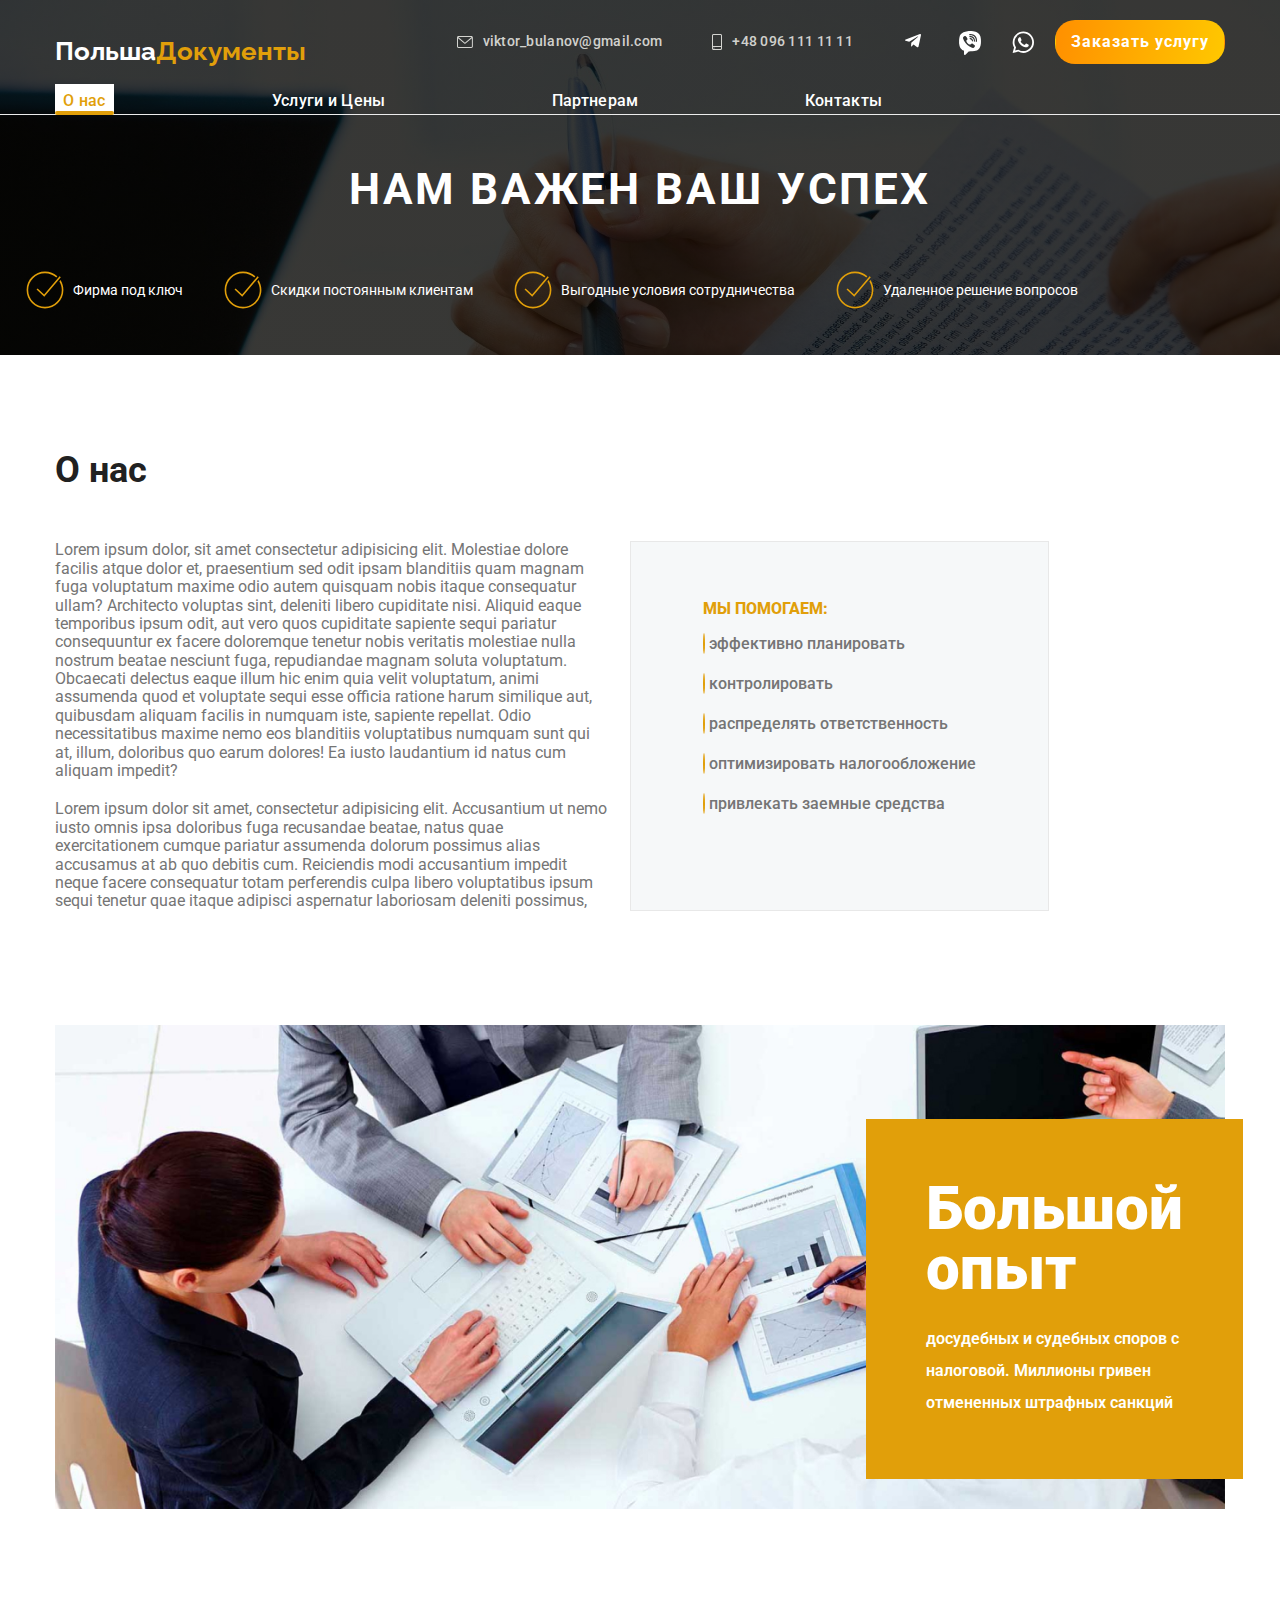
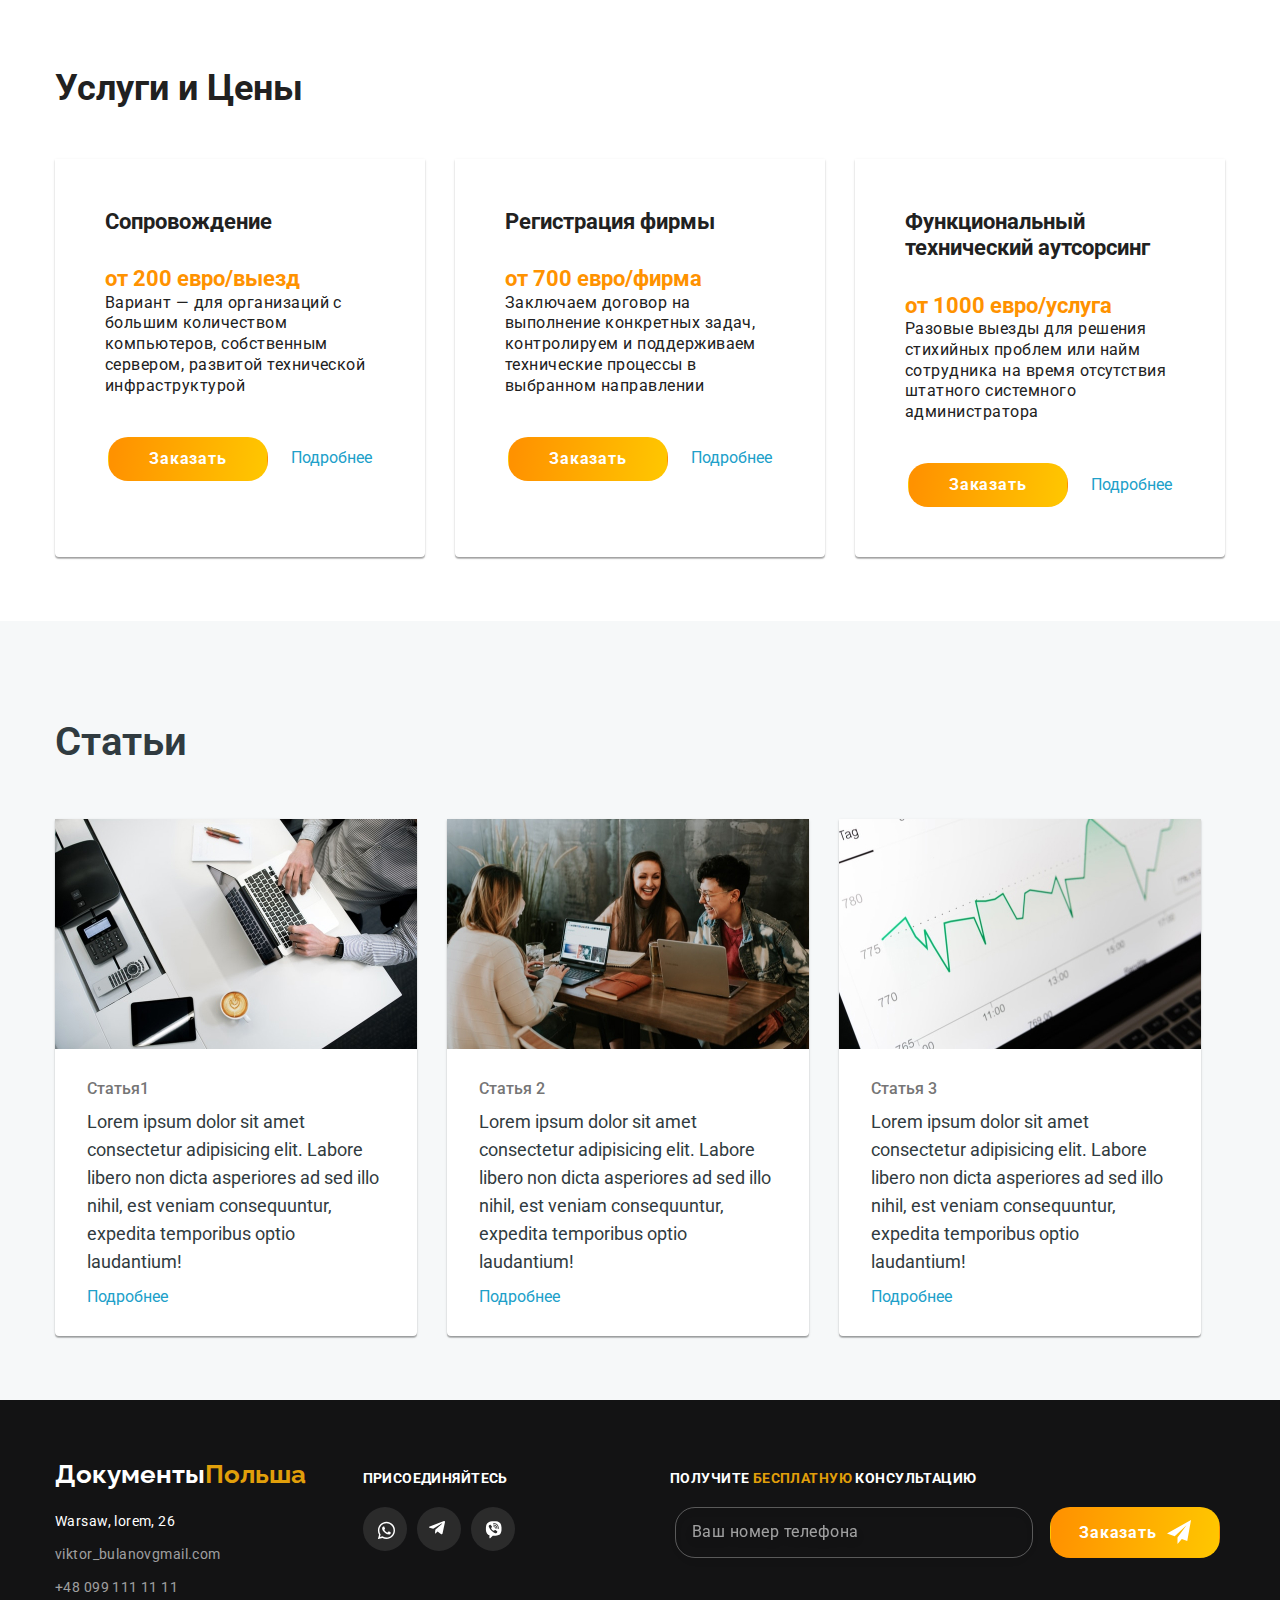
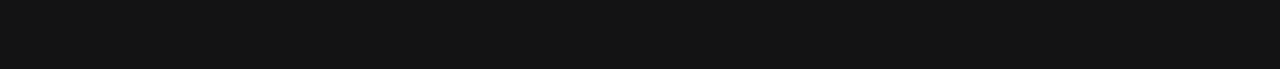
==== commit 376c4f86: "changes" ====
--- a/index.html
+++ b/index.html
@@ -274,7 +274,10 @@
                 Вариант — для организаций с большим количеством компьютеров,
                 собственным сервером, развитой технической инфраструктурой
               </p>
-              <button class="btn">Заказать</button>
+              <div class="services__block">
+                <button class="btn services__btn">Заказать</button>
+                <a href="" class="link--more services__link--more">Подробнее</a>
+              </div>
             </li>
             <li class="services__item">
               <h3 class="services__subtitle">Регистрация фирмы</h3>
@@ -283,7 +286,10 @@
                 Заключаем договор на выполнение конкретных задач, контролируем и
                 поддерживаем технические процессы в выбранном направлении
               </p>
-              <button class="btn">Заказать</button>
+              <div class="services__block">
+                <button class="btn services__btn">Заказать</button>
+                <a href="" class="link--more services__link--more">Подробнее</a>
+              </div>
             </li>
             <li class="services__item">
               <h3 class="services__subtitle">
@@ -294,7 +300,10 @@
                 Разовые выезды для решения стихийных проблем или найм сотрудника
                 на время отсутствия штатного системного администратора
               </p>
-              <button class="btn">Заказать</button>
+              <div class="services__block">
+                <button class="btn services__btn">Заказать</button>
+                <a href="" class="link--more services__link--more">Подробнее</a>
+              </div>
             </li>
           </ul>
         </div>
@@ -315,7 +324,7 @@
                   Labore libero non dicta asperiores ad sed illo nihil, est
                   veniam consequuntur, expedita temporibus optio laudantium!
                 </p>
-                <button class="btn article__btn">Подробнее</button>
+                <a href="" class="link--more">Подробнее</a>
               </div>
             </li>
             <li class="article__item">
@@ -329,7 +338,7 @@
                   Labore libero non dicta asperiores ad sed illo nihil, est
                   veniam consequuntur, expedita temporibus optio laudantium!
                 </p>
-                <button class="btn article__btn">Подробнее</button>
+                <a href="" class="link--more">Подробнее</a>
               </div>
             </li>
             <li class="article__item">
@@ -343,7 +352,7 @@
                   Labore libero non dicta asperiores ad sed illo nihil, est
                   veniam consequuntur, expedita temporibus optio laudantium!
                 </p>
-                <button class="btn article__btn">Подробнее</button>
+                <a href="" class="link--more">Подробнее</a>
               </div>
             </li>
           </ul>
@@ -416,7 +425,9 @@
           </ul>
         </div>
         <form class="footer-form footer-form__item">
-          <p class="footer__title">Заказать консультацию</p>
+          <p class="footer__title">
+            Получите <span class="accent">бесплатную</span> консультацию
+          </p>
           <div class="footer-form__flexbox">
             <input
               class="footer__input"
--- a/css/main.min.css
+++ b/css/main.min.css
@@ -1,4 +1,4 @@
 :root{--main-font: "Roboto", sans-serif;--logo-font: "Raleway", sans-serif;--primary-text-color: #757575;--title-text-color: #212121;--footer-grey-text: rgba(255, 255, 255, 0.6);--accent-var2: #3b6281;--accent-color: #e19f0a;--accent-color2: #e37708;--accent-var: #3b5481;--bb-focus: #5b90bb;--linear-gradient: rgba(5, 5, 3, 0.8), rgba(14, 13, 6, 0.8);--linear-gradient2: rgba(27, 31, 68, 0.6), rgba(27, 31, 68, 0.6);--white-text-color: #ffffff;--white-hover: rgba(252, 252, 247, 0.8);--logo-text-color: #000000;--primary-bg-color: #ffffff;--secondary-bg-color: #f6f8f9;--accent-bg-color: #131314;--border-color: #eeeeee;--icon-color: #afb1b8;--header-border-color: #ececec;--card-shadow: 0px 1px 3px rgba(0, 0, 0, 0.12),
     0px 1 px 1px rgba(0, 0, 0, 0.14), 0px 2px 1px rgba(0, 0, 0, 0.2);--portfolio-card-shadow: 0px 1px 1px rgba(0, 0, 0, 0.12),
-    0px 4px 4px rgba(0, 0, 0, 0.06), 1px 4px 6px rgba(0, 0, 0, 0.16);--filter-btn-gap: 8px;--btn-radius: 20px;--transition-param: 500ms cubic-bezier(0.4, 0, 0.2, 1);--modal-tr-param: 250ms cubic-bezier(0.17, 0.67, 0.96, 0.48)}.advantages__list,.services__list,.article__list,.clients__list,.portfolio__list{display:flex;flex-wrap:wrap;margin-left:-30px;margin-top:-30px}.advantages,.article,.clients,.portfolio{padding-top:60px;padding-bottom:60px}@media screen and (min-width: 1200px){.advantages,.article,.clients,.portfolio{padding-top:94px;padding-bottom:94px}}.advantages__item,.services__item,.article__item,.clients__item,.portfolio__item{margin-top:30px;margin-left:30px}.team-social__link,.footer__social-link{display:flex;justify-content:center;align-items:center;padding:8px;width:44px;height:44px;border-radius:50%;transition:background-color var(--transition-param)}.team-social__link:hover,.footer__social-link:hover,.team-social__link:focus,.footer__social-link:focus{background-color:var(--accent-color)}.container{width:100%;padding-left:15px;padding-right:15px}@media screen and (min-width: 480px){.container{max-width:480px;margin-left:auto;margin-right:auto}}@media screen and (min-width: 768px){.container{max-width:768px}}@media screen and (min-width: 1200px){.container{max-width:1200px}}.hero__container{text-align:center}.header__container{padding-top:15px;padding-bottom:15px}@media screen and (min-width: 768px){.header__container{padding-top:0px;padding-bottom:0px}}.about-us__container{display:flex;flex-direction:column;align-items:flex-start}.services__container{display:flex;flex-direction:column;align-items:flex-start}.article__container{display:flex;flex-direction:column;align-items:flex-start}.section{padding-top:94px;padding-bottom:64px;background-color:var(--white-text-color)}html{box-sizing:border-box}*,*::before,*::after{box-sizing:inherit}body{margin:0;background-color:var(--primary-bg-color);color:var(--primary-text-color);font-family:var(--main-font);font-style:normal;background-image:linear-gradient(var(--linear-gradient)),url("../images/desktop/hero/background.jpg");background-repeat:no-repeat;background-size:contain}body.overflow-is-hidden{overflow:hidden}h1,h2,h3,h4,h5,h6,p{margin:0}a{text-decoration:none}ul{list-style:none;margin:0px;padding-left:0px}.visually-hidden{position:absolute !important;clip:rect(1px 1px 1px 1px);padding:0 !important;border:0 !important;height:1px !important;width:1px !important;overflow:hidden}.list{display:flex;list-style:none;padding-left:0px}img{display:block;height:auto;object-fit:cover}.title{margin-bottom:50px;font-weight:700;font-size:36px;line-height:1.17;text-align:center;color:var(--title-text-color)}@media screen and (max-width: 1199.98px){.title{font-size:28px;line-height:1.18;letter-spacing:0.03em}}.hero__title{max-width:696px;margin:0 auto;margin-bottom:80px;font-weight:700;font-size:44px;line-height:1.36;letter-spacing:0.06em;color:var(--white-text-color);text-transform:uppercase}@media screen and (max-width: 1199.98px){.hero__title{font-size:26px;line-height:1.62;max-width:360px}}.advantages__title{display:flex;justify-content:center;margin-bottom:10px;font-weight:700;font-size:14px;line-height:1.14;letter-spacing:0.03em;color:var(--tittle-text-color);text-transform:uppercase}@media screen and (min-width: 768px){.advantages__title{justify-content:start}}.footer__title{font-weight:700;font-size:14px;line-height:1.14;letter-spacing:0.03em;text-transform:uppercase;color:var(--white-text-color);margin-bottom:20px}@media screen and (max-width: 1199.98px){.footer__title{display:flex;justify-content:center}}.portfolio__title{font-weight:700;font-size:18px;line-height:2;letter-spacing:0.06em;color:var(--tittle-text-color)}.article__title{font-weight:600;font-size:40px;line-height:54px;color:#303b40}.logo{font-family:var(--logo-font);font-weight:700;font-size:24px;line-height:1.17;color:var(--white-text-color)}@media screen and (min-width: 1200px){.logo{font-size:26px;line-height:1.15}}.checked{fill:var(--accent-color);margin-right:8px}.header__logo{margin-right:93px}.header__logo--color{color:var(--accent-color)}.footer__logo{margin-bottom:20px}@media screen and (max-width: 1199.98px){.footer__logo{margin-left:auto;margin-right:auto}}.footer__logo--color{color:var(--white-text-color)}.btn{display:flex;justify-content:center;align-items:center;width:170px;min-height:44px;border:1px solid transparent;border-radius:var(--btn-radius);margin-right:auto;margin-left:auto;font-weight:700;font-size:16px;line-height:1.87;letter-spacing:0.06em;color:var(--white-text-color);background:linear-gradient(99.01deg, #ff9200 4.22%, #fc0 108.35%),#ff9200;cursor:pointer;transition:var(--transition-param)}.btn:hover{background-color:var(--white-hover);color:var(--title-text-color);border:1px solid var(--accent-color)}.btn:focus{background-color:var(--white-hover);color:var(--title-text-color);border:1px solid var(--accent-color)}.btn__icon-send{margin-left:10px}.hero__btn{margin:0 auto}@media screen and (max-width: 1199.98px){.footer-form__btn{margin-top:20px}}.close-button{display:flex;position:absolute;top:8px;right:8px;width:30px;height:30px;justify-content:center;align-items:center;border:1px solid rgba(0,0,0,0.1);border-radius:50%;background-color:var(--primary-bg-color);cursor:pointer}.close-button__icon{fill:var(--logo-text-color);transform:rotate(360deg);transition:transform var(--transition-param),fill var(--transition-param)}.close-button:hover .close-button__icon,.close-button:focus .close-button__icon{transform:rotate(0deg);fill:var(--accent-color)}.form__input{display:flex;min-width:100%;min-height:40px;padding:8px 8px 8px 42px;margin-top:4px;border:1px solid rgba(33,33,33,0.2);border-radius:var(--btn-radius);font-family:inherit;transition:border-color var(--transition-param),outline-color var(--transition-param)}.form__field{margin-bottom:10px}.form__input:focus,.form__input:hover{border-color:var(--accent-color);outline-color:var(--accent-color)}.form__input:focus+.form__icon,.form__input:hover+.form__icon{fill:var(--accent-color)}.form__legend{font-weight:700;font-size:20px;line-height:1.5;text-align:center;margin-bottom:12px;letter-spacing:0.03em;color:var(--tittle-text-color)}@media screen and (min-width: 1200px){.form__legend{line-height:1.15}}.form__input--comment{min-height:120px;padding:12px 16px;resize:none}.checkbox-area{position:relative;display:flex;flex-direction:row;align-items:center;padding-left:20px;margin-top:20px;margin-bottom:30px}@media screen and (min-width: 1200px){.checkbox-area{padding-left:42px}}.checkbox{position:absolute;width:1px;height:1px;margin:-1px;border:0;padding:0;clip:rect(0 0 0 0);overflow:hidden}.checkbox__icon{position:absolute;top:50%;left:0px;transform:translateY(-50%);display:inline-block;fill:transparent;width:16px;height:15px;border:2px solid var(--tittle-text-color);border-radius:2px;transition:fill var(--transition-param),background-color var(--transition-param),border-color var(--transition-param)}@media screen and (min-width: 1200px){.checkbox__icon{left:13px}}.checkbox:checked+.checkbox__icon{background-color:var(--accent-color);border:2px solid var(--accent-color);background-image:url("../images/icon-check.svg");background-size:contain;background-origin:border-box;fill:var(--white-text-color)}.checkbox__text{font-size:12px;line-height:1.17;letter-spacing:0.03em;color:var(--primary-text-color)}@media screen and (min-width: 1200px){.checkbox__text{font-size:14px;line-height:1.71}}.checkbox__link{margin-left:6px;text-decoration:underline;color:var(--accent-color)}.form__label{font-size:12px;line-height:1.17;letter-spacing:0.01em;color:var(--primary-text-color)}.form__input--comment::placeholder{font-weight:400;font-size:12px;line-height:14px;letter-spacing:0.01em;color:rgba(117,117,117,0.5)}.form__field{display:block;align-items:center;position:relative}.form__icon{position:absolute;bottom:11px;left:11px;fill:var(--tittle-text-color);transition:fill var(--transition-param)}.form__input:focus-within{border-color:var(--accent-color)}.mobile-menu{display:flex;flex-direction:column;justify-content:space-between;position:fixed;top:0;left:100%;width:100%;height:100vh;background-color:var(--primary-bg-color);padding:48px 40px;z-index:99}.mobile-menu.is-open{left:0}@media screen and (min-width: 768px){.mobile-menu{display:none}}.mobile-menu__btn{margin-left:auto;width:40px;height:40px;background-color:transparent;border:none;cursor:pointer;z-index:100}@media screen and (min-width: 768px){.mobile-menu__btn{display:none}}.is-open .menu-btn__icon-open{display:none}.menu-btn__icon-close{display:none}.is-open .menu-btn__icon-close{display:block}.menu-btn__icon{fill:var(--tittle-text-color)}.menu-btn__icon:focus,.menu-btn__icon:hover{fill:var(--accent-color)}.mobile-menu__item:not(:last-child){margin-bottom:32px}.mobile-menu__link{font-weight:500;font-size:40px;line-height:1.17;letter-spacing:0.02em;color:var(--tittle-text-color);cursor:pointer}.mobile-menu__link:hover,.mobile-menu__link:focus{color:var(--accent-color)}.mobile-contacts{padding-bottom:64px}.mobile-contacts__item:last-child{margin-top:32px}.mobile-contacts__tel{font-weight:500;font-size:34px;line-height:1.18;letter-spacing:0.02em;color:var(--accent-color)}.mobile-contacts__mail{font-weight:500;font-size:24px;line-height:1.17;letter-spacing:0.02em;color:var(--primary-text-color);cursor:pointer}.mobile-contacts__mail:hover,.mobile-contacts__mail:focus{color:var(--accent-color)}.mobile-menu__social-list{display:flex;margin-top:auto}.mobile-menu__social-item{padding-right:10px}.mobile-menu__social-item:nth-child(n+2){padding-left:10px}.mobile-menu__social-item:not(:last-child){border-right:1px solid var(--icon-color)}.mobile-menu__social-link{font-weight:500;font-size:18px;line-height:1.22;letter-spacing:0.02em;color:var(--accent-color);cursor:pointer}.backdrop{z-index:101;position:fixed;top:0;left:0;width:100%;height:100%;transform:scale(1, 1);background-color:rgba(0,0,0,0.2);transition:background-color var(--modal-tr-param),transform var(--modal-tr-param),border-radius var(--modal-tr-param),visibility var(--modal-tr-param),opacity var(--modal-tr-param)}.backdrop.is-hidden{visibility:hidden;opacity:0;transform:scale(0, 0);border-radius:50%;pointer-events:none}.modal{position:absolute;top:50%;left:50%;transform:translate(-50%, -50%);width:100%;max-width:450px;max-height:100vh;overflow-y:auto;padding:40px;background-color:var(--primary-bg-color);box-shadow:0px 1px 3px rgba(0,0,0,0.12),0px 1px 1px rgba(0,0,0,0.14),0px 2px 1px rgba(0,0,0,0.2);border-radius:4px}@media screen and (min-width: 1200px){.modal{max-width:530px}}.header{color:var(--white-text-color);border-bottom:1px solid var(--header-border-color)}.header__container{display:flex;flex-direction:column}.header__contacts{display:flex;flex-direction:row;align-items:baseline}.header-contacts__list{display:none}@media screen and (min-width: 768px){.header-contacts__list{display:flex;margin-left:auto;padding-top:20px;padding-bottom:20px;flex-direction:column;justify-content:space-between}}@media screen and (min-width: 1200px){.header-contacts__list{flex-direction:row;align-items:center}}@media screen and (min-width: 1200px){.header-contacts__item:not(:last-child){margin-right:30px}}.header-contacts__link{float:left;position:relative;font-weight:500;font-size:14px;line-height:1.14;letter-spacing:0.02em;padding:10px;color:var(--white-hover);transition:var(--transition-param);display:flex;align-items:center}.header-contacts__link:before,.header-contacts__link:after{content:"";position:absolute;transition:transform 0.5s ease;left:0;top:0;width:100%;height:100%;border-style:solid;border-color:var(--accent-color)}.header-contacts__link:before{border-width:2px 0 2px 0;transform:scaleX(0)}.header-contacts__link:after{border-width:0 2px 0 2px;transform:scaleY(0)}.header-contacts__link:hover:before,.header-contacts__link:hover:after{transform:scale(1, 1)}.header-contacts__icon{margin-right:10px;fill:currentColor}.header__social-link--watsap{padding-right:11px;padding-bottom:11px}.site-nav{display:flex;align-items:center}.site-nav__list{display:none}@media screen and (min-width: 768px){.site-nav__list{display:flex}}.site-nav__item:not(:last-child){margin-right:150px}.site-nav__link{display:block;padding:8px 8px 4px;font-weight:500;font-size:16px;line-height:1.14;letter-spacing:0.02em;color:var(--white-text-color);cursor:pointer;transition:var(--transition-param)}.site-nav__link:hover,.site-nav__link:focus{color:var(--title-text-color);box-shadow:inset 8em 0 0 0 var(--white-hover)}.site-nav__link--current{position:relative;color:var(--accent-color);background-color:var(--white-text-color)}.site-nav__link--current::after{position:absolute;bottom:-1px;left:0;content:"";display:block;width:100%;background:var(--accent-color);height:4px;border-radius:2px}.about-us{display:flex;flex-direction:row}.about-us__item{flex-basis:calc((100% - 2 * 30px) / 2);margin-right:20px}.about-us__item--grey{background:var(--secondary-bg-color);border:1px solid #e8e8e8;padding:52px 72px}.about-us__subtitle--orange{font-weight:800;font-size:16px;line-height:30px;color:var(--accent-color);text-transform:uppercase}.about-us__point--grey{font-weight:500;font-size:16px;line-height:40px;color:var(--tittle-text-color)}.about-us__point--grey::before{content:"";height:2rem;width:2rem;border:1px solid var(--accent-color);border-radius:50%;margin-right:4px}.about-us__text{margin-bottom:20px}.about-us__image{position:relative}.about-us__image::before{content:"";display:block;width:100%;height:100%;position:absolute;top:0;left:0;background:transparent;background-image:linear-gradient(to left, #080908, #0a0a0a);opacity:0.8}.about-us--additive{position:relative}.about-us__image-2{margin-top:114px;max-width:100%}.about-us--orange-square{position:absolute;top:208px;left:811px;background-color:var(--accent-color);max-width:556px;padding:60px}.about-us__subtitle{font-weight:900;font-size:60px;line-height:60px;color:var(--white-text-color);margin-bottom:24px}.about-us__text--white{font-weight:600;font-size:16px;line-height:32px;color:var(--white-text-color)}.advantages{background-color:var(--white-text-color)}@media screen and (min-width: 1200px){.advantages{padding-top:94px;padding-bottom:0px}}.advantages__item{flex-basis:100%}@media screen and (min-width: 768px){.advantages__item{flex-basis:calc((100% - 2 * 30px) / 2)}}@media screen and (min-width: 1200px){.advantages__item{flex-basis:calc((100% - 4 * 30px) / 4)}}.advantages__thumb{display:flex;justify-content:center;align-items:center;min-height:120px;margin-bottom:30px;background:var(--secondary-bg-color);border-radius:4px}.advantages__text{font-weight:400;font-size:14px;line-height:1.71;letter-spacing:0.03em}.services__item{flex-basis:calc((100% - 3 * 30px) / 3);padding:50px;box-shadow:var(--card-shadow)}.services__text{font-size:16px;line-height:1.3;letter-spacing:0.03em;color:var(--title-text-color);padding-bottom:40px}.services__price{font-weight:bold;font-size:22px;line-height:1.2;color:#ff9200;padding-bottom:14px}.services__subtitle{font-size:22px;line-height:1.2;color:var(--title-text-color);padding-bottom:31px}.article{background-color:var(--secondary-bg-color)}.article__item{flex-basis:100%;background-color:var(--white-text-color);box-shadow:0px 1px 3px rgba(0,0,0,0.12),0px 1px 1px rgba(0,0,0,0.14),0px 2px 1px rgba(0,0,0,0.2);border-radius:0px 0px 4px 4px}@media screen and (min-width: 768px){.article__item{flex-basis:calc((100% - 2 * 30px) / 2)}}@media screen and (min-width: 1200px){.article__item{flex-basis:calc((100% - 4 * 30px) / 4)}}.article__box{padding:30px 32px;text-align:center}.article__subtitle{margin-bottom:10px;font-weight:500;font-size:16px;line-height:1.19;color:var(--tittle-text-color)}.article__text{font-size:18px;line-height:28px;color:#303b40;padding-bottom:12px}.team-social__list{display:flex;justify-content:center}.team-social__item:not(:last-child){margin-right:10px}.team-social__link:hover .team-social__icon,.team-social__link:focus .team-social__icon{fill:var(--white-text-color)}.team-social__icon{fill:var(--white-text-color)}.clients__item{display:flex;flex-basis:calc((100% - 2 * 30px) / 2)}@media screen and (min-width: 768px){.clients__item{flex-basis:calc((100% - 3 * 30px) / 3)}}@media screen and (min-width: 1200px){.clients__item{flex-basis:calc((100% - 6 * 30px) / 6)}}.client__link{width:100%;height:92px;display:flex;align-items:center;justify-content:center;border:1px solid var(--icon-color);color:var(--icon-color);border-radius:4px;transition:border-color var(--transition-param),color var(--transition-param)}.client__link:hover{color:var(--accent-color);border-color:var(--accent-color)}.client__link:focus{color:var(--accent-color);border-color:var(--accent-color)}.client__icon{fill:currentColor}.footer__div-location{display:flex;justify-content:space-between;align-items:baseline;flex-wrap:wrap}.footer__flexbox{display:flex;flex-direction:column}.footer__content-box{flex-basis:100%;margin-bottom:60px}@media screen and (min-width: 768px){.footer__content-box{flex-basis:calc((100% - 2 * 30px) / 2)}}@media screen and (min-width: 1200px){.footer__content-box{flex-basis:calc((100% - 4 * 30px) / 4);margin-bottom:0px}}.footer{padding-top:60px;padding-bottom:60px;background-color:var(--accent-bg-color)}.footer-contacts__link{color:var(--footer-grey-text);transition:color var(--transition-param)}.footer-contacts__link:hover,.footer-contacts__link:focus{color:var(--accent-color)}.footer-contacts__item{margin-bottom:9px;font-style:normal;font-weight:400;font-size:14px;line-height:1.71;letter-spacing:0.03em;color:var(--white-text-color);text-decoration-line:none}@media screen and (max-width: 1199.98px){.footer-contacts__item{display:flex;justify-content:center}}@media screen and (max-width: 1199.98px){.footer__social-list{display:flex;justify-content:center}}.footer__social-item:not(:last-child){margin-right:10px}.footer__social-link{background-color:rgba(255,255,255,0.1);transition:background-color var(--transition-param)}.footer__social-link:hover,.footer__social-link:focus{background-color:var(--accent-color)}.footer__icon{fill:var(--white-text-color)}.footer-form__item{flex-basis:100%}@media screen and (min-width: 1200px){.footer-form__item{justify-content:center;flex-basis:calc((100% - 2 * 30px) / 2)}}.footer-form__flexbox{display:flex}@media screen and (max-width: 1199.98px){.footer-form__flexbox{flex-direction:column;justify-content:center}}.footer__input{background-color:transparent;border:1px solid rgba(255,255,255,0.3);box-sizing:border-box;filter:drop-shadow(0px 4px 4px rgba(0,0,0,0.15));border-radius:var(--btn-radius);min-width:100%;margin-right:auto;margin-left:auto;padding:15px 16px;font-weight:400}@media screen and (min-width: 1200px){.footer__input{min-width:358px;margin-right:12px}}.footer__input:focus,.footer__input:hover{color:var(--footer-grey-text);background-color:transparent}.footer__input::placeholder{font-weight:400;font-size:16px;line-height:1.25;letter-spacing:0.03em;color:var(--footer-grey-text)}.filters{justify-content:start;flex-wrap:wrap;margin-top:-15px;margin-left:-8px;padding-bottom:40px}@media screen and (min-width: 768px){.filters{justify-content:center;padding-bottom:30px}}@media screen and (min-width: 1200px){.filters{justify-content:center;padding-bottom:50px}}.filters__button{margin-top:15px;margin-left:8px;display:inline-block;padding:6px 22px;border:1px solid transparent;border-radius:var(--btn-radius);min-height:38px;min-width:73px;text-align:center;font-weight:500;font-size:16px;line-height:1.62;letter-spacing:0.03em;color:var(--tittle-text-color);background-color:var(--secondary-bg-color);transition:color var(--transition-param),background-color var(--transition-param),box-shadow var(--transition-param)}.filters__button:hover,.filters__button:focus{background-color:var(--accent-color);color:var(--white-text-color);box-shadow:0px 3px 1px rgba(0,0,0,0.1),0px 1px 2px rgba(0,0,0,0.08),0px 2px 2px rgba(0,0,0,0.12)}.portfolio__card-text{padding:20px 24px}.portfolio__item{flex-basis:100%;display:flex;flex-direction:column;border-right:1px solid var(--border-color);border-bottom:1px solid var(--border-color);border-left:1px solid var(--border-color)}@media screen and (min-width: 768px){.portfolio__item{flex-basis:calc((100% - 2 * 30px) / 2)}}@media screen and (min-width: 1200px){.portfolio__item{flex-basis:calc((100% - 3 * 30px) / 3)}}.portfolio__text{margin-top:4px;font-weight:400;font-size:16px;line-height:1.87;letter-spacing:0.03em;display:flex;justify-content:start}.portfolio__thumb{position:relative;display:flex;overflow:hidden}.portfolio__thumb::before{display:inline-block;position:absolute;content:"";width:100%;height:100%;background-color:rgba(33,150,243,0.9);transition:transform var(--transition-param);transform:translateY(101%)}.portfolio__description{display:block;position:absolute;left:24px;top:77px;padding-right:24px;max-width:100%;max-height:100%;font-weight:400;font-size:18px;line-height:1.56;letter-spacing:0.03em;color:var(--white-text-color);transition:transform var(--transition-param);transform:translateY(300px)}@media screen and (min-width: 768px){.portfolio__description{top:49px}}@media screen and (min-width: 1200px){.portfolio__description{top:63px}}.portfolio__link{display:block;flex-grow:1;transition:box-shadow var(--transition-param)}.portfolio__link:hover,.portfolio__link:focus{box-shadow:var(--portfolio-card-shadow)}.portfolio__link:hover .portfolio__description,.portfolio__link:focus .portfolio__description,.portfolio__link:hover .portfolio__thumb::before,.portfolio__link:focus .portfolio__thumb::before{transform:translateY(0px)}.hero{height:240px;max-width:1600px;display:flex;align-items:center;margin:0 auto;background-color:transparent}@media screen and (min-width: 768px) and (max-width: 1199.98px){.hero{height:400px;max-width:768px;background-image:url("../images/tablet/hero/hero.jpg")}}@media screen and (min-width: 768px) and (max-width: 1199.98px) and (min-device-pixel-ratio: 2), screen and (min-width: 768px) and (max-width: 1199.98px) and (-webkit-min-device-pixel-ratio: 2), screen and (min-width: 768px) and (max-width: 1199.98px) and (min-resolution: 192dpi), screen and (min-width: 768px) and (max-width: 1199.98px) and (min-resolution: 2dppx){.hero{background-image:url("../images/tablet/hero/hero@2x.jpg")}}@media screen and (max-width: 767.98px){.hero{height:400px;max-width:480px;background-image:url("../images/mobile/hero/hero.jpg")}}@media screen and (max-width: 767.98px) and (min-device-pixel-ratio: 2), screen and (max-width: 767.98px) and (-webkit-min-device-pixel-ratio: 2), screen and (max-width: 767.98px) and (min-resolution: 192dpi), screen and (max-width: 767.98px) and (min-resolution: 2dppx){.hero{background-image:url("../images/mobile/hero/hero@2x.jpg")}}.white-p{color:var(--white-text-color);font-size:14px}.advantages__item--hero{display:flex;flex-direction:row;margin-right:40px;align-items:center}
+    0px 4px 4px rgba(0, 0, 0, 0.06), 1px 4px 6px rgba(0, 0, 0, 0.16);--filter-btn-gap: 8px;--btn-radius: 20px;--transition-param: 500ms cubic-bezier(0.4, 0, 0.2, 1);--modal-tr-param: 250ms cubic-bezier(0.17, 0.67, 0.96, 0.48)}.advantages__list,.services__list,.article__list,.clients__list,.portfolio__list{display:flex;flex-wrap:wrap;margin-left:-30px;margin-top:-30px}.advantages,.article,.clients,.portfolio{padding-top:60px;padding-bottom:60px}@media screen and (min-width: 1200px){.advantages,.article,.clients,.portfolio{padding-top:94px;padding-bottom:94px}}.advantages__item,.services__item,.article__item,.clients__item,.portfolio__item{margin-top:30px;margin-left:30px}.team-social__link,.footer__social-link{display:flex;justify-content:center;align-items:center;padding:8px;width:44px;height:44px;border-radius:50%;transition:background-color var(--transition-param)}.team-social__link:hover,.footer__social-link:hover,.team-social__link:focus,.footer__social-link:focus{background-color:var(--accent-color)}.container{width:100%;padding-left:15px;padding-right:15px}@media screen and (min-width: 480px){.container{max-width:480px;margin-left:auto;margin-right:auto}}@media screen and (min-width: 768px){.container{max-width:768px}}@media screen and (min-width: 1200px){.container{max-width:1200px}}.hero__container{text-align:center}.header__container{padding-top:15px;padding-bottom:15px}@media screen and (min-width: 768px){.header__container{padding-top:0px;padding-bottom:0px}}.about-us__container{display:flex;flex-direction:column;align-items:flex-start}.services__container{display:flex;flex-direction:column;align-items:flex-start}.article__container{display:flex;flex-direction:column;align-items:flex-start}.section{padding-top:94px;padding-bottom:64px;background-color:var(--white-text-color)}html{box-sizing:border-box}*,*::before,*::after{box-sizing:inherit}body{margin:0;background-color:var(--primary-bg-color);color:var(--primary-text-color);font-family:var(--main-font);font-style:normal;background-image:linear-gradient(var(--linear-gradient)),url("../images/desktop/hero/background.jpg");background-repeat:no-repeat;background-size:contain}body.overflow-is-hidden{overflow:hidden}h1,h2,h3,h4,h5,h6,p{margin:0}a{text-decoration:none}ul{list-style:none;margin:0px;padding-left:0px}.visually-hidden{position:absolute !important;clip:rect(1px 1px 1px 1px);padding:0 !important;border:0 !important;height:1px !important;width:1px !important;overflow:hidden}.list{display:flex;list-style:none;padding-left:0px}img{display:block;height:auto;object-fit:cover}.title{margin-bottom:50px;font-weight:700;font-size:36px;line-height:1.17;text-align:center;color:var(--title-text-color)}@media screen and (max-width: 1199.98px){.title{font-size:28px;line-height:1.18;letter-spacing:0.03em}}.hero__title{max-width:696px;margin:0 auto;margin-bottom:80px;font-weight:700;font-size:44px;line-height:1.36;letter-spacing:0.06em;color:var(--white-text-color);text-transform:uppercase}@media screen and (max-width: 1199.98px){.hero__title{font-size:26px;line-height:1.62;max-width:360px}}.advantages__title{display:flex;justify-content:center;margin-bottom:10px;font-weight:700;font-size:14px;line-height:1.14;letter-spacing:0.03em;color:var(--tittle-text-color);text-transform:uppercase}@media screen and (min-width: 768px){.advantages__title{justify-content:start}}.footer__title{font-weight:700;font-size:14px;line-height:1.14;letter-spacing:0.03em;text-transform:uppercase;color:var(--white-text-color);margin-bottom:20px}@media screen and (max-width: 1199.98px){.footer__title{display:flex;justify-content:center}}.portfolio__title{font-weight:700;font-size:18px;line-height:2;letter-spacing:0.06em;color:var(--tittle-text-color)}.article__title{font-weight:600;font-size:40px;line-height:54px;color:#303b40}.logo{font-family:var(--logo-font);font-weight:700;font-size:24px;line-height:1.17;color:var(--white-text-color)}@media screen and (min-width: 1200px){.logo{font-size:26px;line-height:1.15}}.checked{fill:var(--accent-color);margin-right:8px}.header__logo{margin-right:93px}.header__logo--color{color:var(--accent-color)}.footer__logo{margin-bottom:20px}@media screen and (max-width: 1199.98px){.footer__logo{margin-left:auto;margin-right:auto}}.footer__logo--color{color:var(--white-text-color)}.btn{display:flex;justify-content:center;align-items:center;width:170px;min-height:44px;border:1px solid transparent;border-radius:var(--btn-radius);margin-right:auto;margin-left:auto;font-weight:700;font-size:16px;line-height:1.87;letter-spacing:0.06em;color:var(--white-text-color);background:linear-gradient(99.01deg, #ff9200 4.22%, #fc0 108.35%),#ff9200;cursor:pointer;transition:var(--transition-param)}.btn:hover{background-color:var(--white-hover);color:var(--title-text-color);border:1px solid var(--accent-color)}.btn:focus{background-color:var(--white-hover);color:var(--title-text-color);border:1px solid var(--accent-color)}.btn__icon-send{margin-left:10px}.hero__btn{margin:0 auto}@media screen and (max-width: 1199.98px){.footer-form__btn{margin-top:20px}}.services__btn{max-width:160px}.close-button{display:flex;position:absolute;top:8px;right:8px;width:30px;height:30px;justify-content:center;align-items:center;border:1px solid rgba(0,0,0,0.1);border-radius:50%;background-color:var(--primary-bg-color);cursor:pointer}.close-button__icon{fill:var(--logo-text-color);transform:rotate(360deg);transition:transform var(--transition-param),fill var(--transition-param)}.close-button:hover .close-button__icon,.close-button:focus .close-button__icon{transform:rotate(0deg);fill:var(--accent-color)}.form__input{display:flex;min-width:100%;min-height:40px;padding:8px 8px 8px 42px;margin-top:4px;border:1px solid rgba(33,33,33,0.2);border-radius:var(--btn-radius);font-family:inherit;transition:border-color var(--transition-param),outline-color var(--transition-param)}.form__field{margin-bottom:10px}.form__input:focus,.form__input:hover{border-color:var(--accent-color);outline-color:var(--accent-color)}.form__input:focus+.form__icon,.form__input:hover+.form__icon{fill:var(--accent-color)}.form__legend{font-weight:700;font-size:20px;line-height:1.5;text-align:center;margin-bottom:12px;letter-spacing:0.03em;color:var(--tittle-text-color)}@media screen and (min-width: 1200px){.form__legend{line-height:1.15}}.form__input--comment{min-height:120px;padding:12px 16px;resize:none}.checkbox-area{position:relative;display:flex;flex-direction:row;align-items:center;padding-left:20px;margin-top:20px;margin-bottom:30px}@media screen and (min-width: 1200px){.checkbox-area{padding-left:42px}}.checkbox{position:absolute;width:1px;height:1px;margin:-1px;border:0;padding:0;clip:rect(0 0 0 0);overflow:hidden}.checkbox__icon{position:absolute;top:50%;left:0px;transform:translateY(-50%);display:inline-block;fill:transparent;width:16px;height:15px;border:2px solid var(--tittle-text-color);border-radius:2px;transition:fill var(--transition-param),background-color var(--transition-param),border-color var(--transition-param)}@media screen and (min-width: 1200px){.checkbox__icon{left:13px}}.checkbox:checked+.checkbox__icon{background-color:var(--accent-color);border:2px solid var(--accent-color);background-image:url("../images/icon-check.svg");background-size:contain;background-origin:border-box;fill:var(--white-text-color)}.checkbox__text{font-size:12px;line-height:1.17;letter-spacing:0.03em;color:var(--primary-text-color)}@media screen and (min-width: 1200px){.checkbox__text{font-size:14px;line-height:1.71}}.checkbox__link{margin-left:6px;text-decoration:underline;color:var(--accent-color)}.form__label{font-size:12px;line-height:1.17;letter-spacing:0.01em;color:var(--primary-text-color)}.form__input--comment::placeholder{font-weight:400;font-size:12px;line-height:14px;letter-spacing:0.01em;color:rgba(117,117,117,0.5)}.form__field{display:block;align-items:center;position:relative}.form__icon{position:absolute;bottom:11px;left:11px;fill:var(--tittle-text-color);transition:fill var(--transition-param)}.form__input:focus-within{border-color:var(--accent-color)}.mobile-menu{display:flex;flex-direction:column;justify-content:space-between;position:fixed;top:0;left:100%;width:100%;height:100vh;background-color:var(--primary-bg-color);padding:48px 40px;z-index:99}.mobile-menu.is-open{left:0}@media screen and (min-width: 768px){.mobile-menu{display:none}}.mobile-menu__btn{margin-left:auto;width:40px;height:40px;background-color:transparent;border:none;cursor:pointer;z-index:100}@media screen and (min-width: 768px){.mobile-menu__btn{display:none}}.is-open .menu-btn__icon-open{display:none}.menu-btn__icon-close{display:none}.is-open .menu-btn__icon-close{display:block}.menu-btn__icon{fill:var(--tittle-text-color)}.menu-btn__icon:focus,.menu-btn__icon:hover{fill:var(--accent-color)}.mobile-menu__item:not(:last-child){margin-bottom:32px}.mobile-menu__link{font-weight:500;font-size:40px;line-height:1.17;letter-spacing:0.02em;color:var(--tittle-text-color);cursor:pointer}.mobile-menu__link:hover,.mobile-menu__link:focus{color:var(--accent-color)}.mobile-contacts{padding-bottom:64px}.mobile-contacts__item:last-child{margin-top:32px}.mobile-contacts__tel{font-weight:500;font-size:34px;line-height:1.18;letter-spacing:0.02em;color:var(--accent-color)}.mobile-contacts__mail{font-weight:500;font-size:24px;line-height:1.17;letter-spacing:0.02em;color:var(--primary-text-color);cursor:pointer}.mobile-contacts__mail:hover,.mobile-contacts__mail:focus{color:var(--accent-color)}.mobile-menu__social-list{display:flex;margin-top:auto}.mobile-menu__social-item{padding-right:10px}.mobile-menu__social-item:nth-child(n+2){padding-left:10px}.mobile-menu__social-item:not(:last-child){border-right:1px solid var(--icon-color)}.mobile-menu__social-link{font-weight:500;font-size:18px;line-height:1.22;letter-spacing:0.02em;color:var(--accent-color);cursor:pointer}.backdrop{z-index:101;position:fixed;top:0;left:0;width:100%;height:100%;transform:scale(1, 1);background-color:rgba(0,0,0,0.2);transition:background-color var(--modal-tr-param),transform var(--modal-tr-param),border-radius var(--modal-tr-param),visibility var(--modal-tr-param),opacity var(--modal-tr-param)}.backdrop.is-hidden{visibility:hidden;opacity:0;transform:scale(0, 0);border-radius:50%;pointer-events:none}.modal{position:absolute;top:50%;left:50%;transform:translate(-50%, -50%);width:100%;max-width:450px;max-height:100vh;overflow-y:auto;padding:40px;background-color:var(--primary-bg-color);box-shadow:0px 1px 3px rgba(0,0,0,0.12),0px 1px 1px rgba(0,0,0,0.14),0px 2px 1px rgba(0,0,0,0.2);border-radius:4px}@media screen and (min-width: 1200px){.modal{max-width:530px}}.link--more{margin:0 auto;color:#20a0c9}.header{color:var(--white-text-color);border-bottom:1px solid var(--header-border-color)}.header__container{display:flex;flex-direction:column}.header__contacts{display:flex;flex-direction:row;align-items:baseline}.header-contacts__list{display:none}@media screen and (min-width: 768px){.header-contacts__list{display:flex;margin-left:auto;padding-top:20px;padding-bottom:20px;flex-direction:column;justify-content:space-between}}@media screen and (min-width: 1200px){.header-contacts__list{flex-direction:row;align-items:center}}@media screen and (min-width: 1200px){.header-contacts__item:not(:last-child){margin-right:30px}}.header-contacts__link{float:left;position:relative;font-weight:500;font-size:14px;line-height:1.14;letter-spacing:0.02em;padding:10px;color:var(--white-hover);transition:var(--transition-param);display:flex;align-items:center}.header-contacts__link:before,.header-contacts__link:after{content:"";position:absolute;transition:transform 0.5s ease;left:0;top:0;width:100%;height:100%;border-style:solid;border-color:var(--accent-color)}.header-contacts__link:before{border-width:2px 0 2px 0;transform:scaleX(0)}.header-contacts__link:after{border-width:0 2px 0 2px;transform:scaleY(0)}.header-contacts__link:hover:before,.header-contacts__link:hover:after{transform:scale(1, 1)}.header-contacts__icon{margin-right:10px;fill:currentColor}.header__social-link--watsap{padding-right:11px;padding-bottom:11px}.site-nav{display:flex;align-items:center}.site-nav__list{display:none}@media screen and (min-width: 768px){.site-nav__list{display:flex}}.site-nav__item:not(:last-child){margin-right:150px}.site-nav__link{display:block;padding:8px 8px 4px;font-weight:500;font-size:16px;line-height:1.14;letter-spacing:0.02em;color:var(--white-text-color);cursor:pointer;transition:var(--transition-param)}.site-nav__link:hover,.site-nav__link:focus{color:var(--title-text-color);box-shadow:inset 8em 0 0 0 var(--white-hover)}.site-nav__link--current{position:relative;color:var(--accent-color);background-color:var(--white-text-color)}.site-nav__link--current::after{position:absolute;bottom:-1px;left:0;content:"";display:block;width:100%;background:var(--accent-color);height:4px;border-radius:2px}.about-us{display:flex;flex-direction:row}.about-us__item{flex-basis:calc((100% - 2 * 30px) / 2);margin-right:20px}.about-us__item--grey{background:var(--secondary-bg-color);border:1px solid #e8e8e8;padding:52px 72px}.about-us__subtitle--orange{font-weight:800;font-size:16px;line-height:30px;color:var(--accent-color);text-transform:uppercase}.about-us__point--grey{font-weight:500;font-size:16px;line-height:40px;color:var(--tittle-text-color)}.about-us__point--grey::before{content:"";height:2rem;width:2rem;border:1px solid var(--accent-color);border-radius:50%;margin-right:4px}.about-us__text{margin-bottom:20px}.about-us__image{position:relative}.about-us__image::before{content:"";display:block;width:100%;height:100%;position:absolute;top:0;left:0;background:transparent;background-image:linear-gradient(to left, #080908, #0a0a0a);opacity:0.8}.about-us--additive{position:relative}.about-us__image-2{margin-top:114px;max-width:100%}.about-us--orange-square{position:absolute;top:208px;left:811px;background-color:var(--accent-color);max-width:556px;padding:60px}.about-us__subtitle{font-weight:900;font-size:60px;line-height:60px;color:var(--white-text-color);margin-bottom:24px}.about-us__text--white{font-weight:600;font-size:16px;line-height:32px;color:var(--white-text-color)}.advantages{background-color:var(--white-text-color)}@media screen and (min-width: 1200px){.advantages{padding-top:94px;padding-bottom:0px}}.advantages__item{flex-basis:100%}@media screen and (min-width: 768px){.advantages__item{flex-basis:calc((100% - 2 * 30px) / 2)}}@media screen and (min-width: 1200px){.advantages__item{flex-basis:calc((100% - 4 * 30px) / 4)}}.advantages__thumb{display:flex;justify-content:center;align-items:center;min-height:120px;margin-bottom:30px;background:var(--secondary-bg-color);border-radius:4px}.advantages__text{font-weight:400;font-size:14px;line-height:1.71;letter-spacing:0.03em}.services__item{flex-basis:calc((100% - 3 * 30px) / 3);padding:50px;box-shadow:0px 1px 3px rgba(0,0,0,0.12),0px 1px 1px rgba(0,0,0,0.14),0px 2px 1px rgba(0,0,0,0.2);border-radius:0px 0px 4px 4px}.services__text{font-size:16px;line-height:1.3;letter-spacing:0.03em;color:var(--title-text-color);padding-bottom:40px}.services__price{font-weight:bold;font-size:22px;line-height:1.2;color:#ff9200;padding-bottom:14px}.services__subtitle{font-size:22px;line-height:1.2;color:var(--title-text-color);padding-bottom:31px}.services__link--more{margin-left:20px}.services__block{display:flex;flex-direction:row;align-items:center}.article{background-color:var(--secondary-bg-color)}.article__item{flex-basis:100%;background-color:var(--white-text-color);box-shadow:0px 1px 3px rgba(0,0,0,0.12),0px 1px 1px rgba(0,0,0,0.14),0px 2px 1px rgba(0,0,0,0.2);border-radius:0px 0px 4px 4px}@media screen and (min-width: 768px){.article__item{flex-basis:calc((100% - 2 * 30px) / 2)}}@media screen and (min-width: 1200px){.article__item{flex-basis:calc((100% - 4 * 30px) / 4)}}.article__box{padding:30px 32px}.article__subtitle{margin:0 auto;margin-bottom:10px;font-weight:500;font-size:16px;line-height:1.19;color:var(--tittle-text-color)}.article__text{font-size:18px;line-height:28px;color:#303b40;padding-bottom:12px}.team-social__list{display:flex;justify-content:center}.team-social__item:not(:last-child){margin-right:10px}.team-social__link:hover .team-social__icon,.team-social__link:focus .team-social__icon{fill:var(--white-text-color)}.team-social__icon{fill:var(--white-text-color)}.clients__item{display:flex;flex-basis:calc((100% - 2 * 30px) / 2)}@media screen and (min-width: 768px){.clients__item{flex-basis:calc((100% - 3 * 30px) / 3)}}@media screen and (min-width: 1200px){.clients__item{flex-basis:calc((100% - 6 * 30px) / 6)}}.client__link{width:100%;height:92px;display:flex;align-items:center;justify-content:center;border:1px solid var(--icon-color);color:var(--icon-color);border-radius:4px;transition:border-color var(--transition-param),color var(--transition-param)}.client__link:hover{color:var(--accent-color);border-color:var(--accent-color)}.client__link:focus{color:var(--accent-color);border-color:var(--accent-color)}.client__icon{fill:currentColor}.footer__div-location{display:flex;justify-content:space-between;align-items:baseline;flex-wrap:wrap}.footer__flexbox{display:flex;flex-direction:column}.footer__content-box{flex-basis:100%;margin-bottom:60px}@media screen and (min-width: 768px){.footer__content-box{flex-basis:calc((100% - 2 * 30px) / 2)}}@media screen and (min-width: 1200px){.footer__content-box{flex-basis:calc((100% - 4 * 30px) / 4);margin-bottom:0px}}.footer{padding-top:60px;padding-bottom:60px;background-color:var(--accent-bg-color)}.footer-contacts__link{color:var(--footer-grey-text);transition:color var(--transition-param)}.footer-contacts__link:hover,.footer-contacts__link:focus{color:var(--accent-color)}.footer-contacts__item{margin-bottom:9px;font-style:normal;font-weight:400;font-size:14px;line-height:1.71;letter-spacing:0.03em;color:var(--white-text-color);text-decoration-line:none}@media screen and (max-width: 1199.98px){.footer-contacts__item{display:flex;justify-content:center}}@media screen and (max-width: 1199.98px){.footer__social-list{display:flex;justify-content:center}}.footer__social-item:not(:last-child){margin-right:10px}.footer__social-link{background-color:rgba(255,255,255,0.1);transition:background-color var(--transition-param)}.footer__social-link:hover,.footer__social-link:focus{background-color:var(--accent-color)}.footer__icon{fill:var(--white-text-color)}.footer-form__item{flex-basis:100%}@media screen and (min-width: 1200px){.footer-form__item{justify-content:center;flex-basis:calc((100% - 2 * 30px) / 2)}}.footer-form__flexbox{display:flex}@media screen and (max-width: 1199.98px){.footer-form__flexbox{flex-direction:column;justify-content:center}}.footer__input{background-color:transparent;border:1px solid rgba(255,255,255,0.3);box-sizing:border-box;filter:drop-shadow(0px 4px 4px rgba(0,0,0,0.15));border-radius:var(--btn-radius);min-width:100%;margin-right:auto;margin-left:auto;padding:15px 16px;font-weight:400}@media screen and (min-width: 1200px){.footer__input{min-width:358px;margin-right:12px}}.footer__input:focus,.footer__input:hover{color:var(--footer-grey-text);background-color:transparent}.footer__input::placeholder{font-weight:400;font-size:16px;line-height:1.25;letter-spacing:0.03em;color:var(--footer-grey-text)}.accent{color:var(--accent-color)}.filters{justify-content:start;flex-wrap:wrap;margin-top:-15px;margin-left:-8px;padding-bottom:40px}@media screen and (min-width: 768px){.filters{justify-content:center;padding-bottom:30px}}@media screen and (min-width: 1200px){.filters{justify-content:center;padding-bottom:50px}}.filters__button{margin-top:15px;margin-left:8px;display:inline-block;padding:6px 22px;border:1px solid transparent;border-radius:var(--btn-radius);min-height:38px;min-width:73px;text-align:center;font-weight:500;font-size:16px;line-height:1.62;letter-spacing:0.03em;color:var(--tittle-text-color);background-color:var(--secondary-bg-color);transition:color var(--transition-param),background-color var(--transition-param),box-shadow var(--transition-param)}.filters__button:hover,.filters__button:focus{background-color:var(--accent-color);color:var(--white-text-color);box-shadow:0px 3px 1px rgba(0,0,0,0.1),0px 1px 2px rgba(0,0,0,0.08),0px 2px 2px rgba(0,0,0,0.12)}.portfolio__card-text{padding:20px 24px}.portfolio__item{flex-basis:100%;display:flex;flex-direction:column;border-right:1px solid var(--border-color);border-bottom:1px solid var(--border-color);border-left:1px solid var(--border-color)}@media screen and (min-width: 768px){.portfolio__item{flex-basis:calc((100% - 2 * 30px) / 2)}}@media screen and (min-width: 1200px){.portfolio__item{flex-basis:calc((100% - 3 * 30px) / 3)}}.portfolio__text{margin-top:4px;font-weight:400;font-size:16px;line-height:1.87;letter-spacing:0.03em;display:flex;justify-content:start}.portfolio__thumb{position:relative;display:flex;overflow:hidden}.portfolio__thumb::before{display:inline-block;position:absolute;content:"";width:100%;height:100%;background-color:rgba(33,150,243,0.9);transition:transform var(--transition-param);transform:translateY(101%)}.portfolio__description{display:block;position:absolute;left:24px;top:77px;padding-right:24px;max-width:100%;max-height:100%;font-weight:400;font-size:18px;line-height:1.56;letter-spacing:0.03em;color:var(--white-text-color);transition:transform var(--transition-param);transform:translateY(300px)}@media screen and (min-width: 768px){.portfolio__description{top:49px}}@media screen and (min-width: 1200px){.portfolio__description{top:63px}}.portfolio__link{display:block;flex-grow:1;transition:box-shadow var(--transition-param)}.portfolio__link:hover,.portfolio__link:focus{box-shadow:var(--portfolio-card-shadow)}.portfolio__link:hover .portfolio__description,.portfolio__link:focus .portfolio__description,.portfolio__link:hover .portfolio__thumb::before,.portfolio__link:focus .portfolio__thumb::before{transform:translateY(0px)}.hero{height:240px;max-width:1600px;display:flex;align-items:center;margin:0 auto;background-color:transparent}@media screen and (min-width: 768px) and (max-width: 1199.98px){.hero{height:400px;max-width:768px;background-image:url("../images/tablet/hero/hero.jpg")}}@media screen and (min-width: 768px) and (max-width: 1199.98px) and (min-device-pixel-ratio: 2), screen and (min-width: 768px) and (max-width: 1199.98px) and (-webkit-min-device-pixel-ratio: 2), screen and (min-width: 768px) and (max-width: 1199.98px) and (min-resolution: 192dpi), screen and (min-width: 768px) and (max-width: 1199.98px) and (min-resolution: 2dppx){.hero{background-image:url("../images/tablet/hero/hero@2x.jpg")}}@media screen and (max-width: 767.98px){.hero{height:400px;max-width:480px;background-image:url("../images/mobile/hero/hero.jpg")}}@media screen and (max-width: 767.98px) and (min-device-pixel-ratio: 2), screen and (max-width: 767.98px) and (-webkit-min-device-pixel-ratio: 2), screen and (max-width: 767.98px) and (min-resolution: 192dpi), screen and (max-width: 767.98px) and (min-resolution: 2dppx){.hero{background-image:url("../images/mobile/hero/hero@2x.jpg")}}.white-p{color:var(--white-text-color);font-size:14px}.advantages__item--hero{display:flex;flex-direction:row;margin-right:40px;align-items:center}
 /*# sourceMappingURL=main.min.css.map */